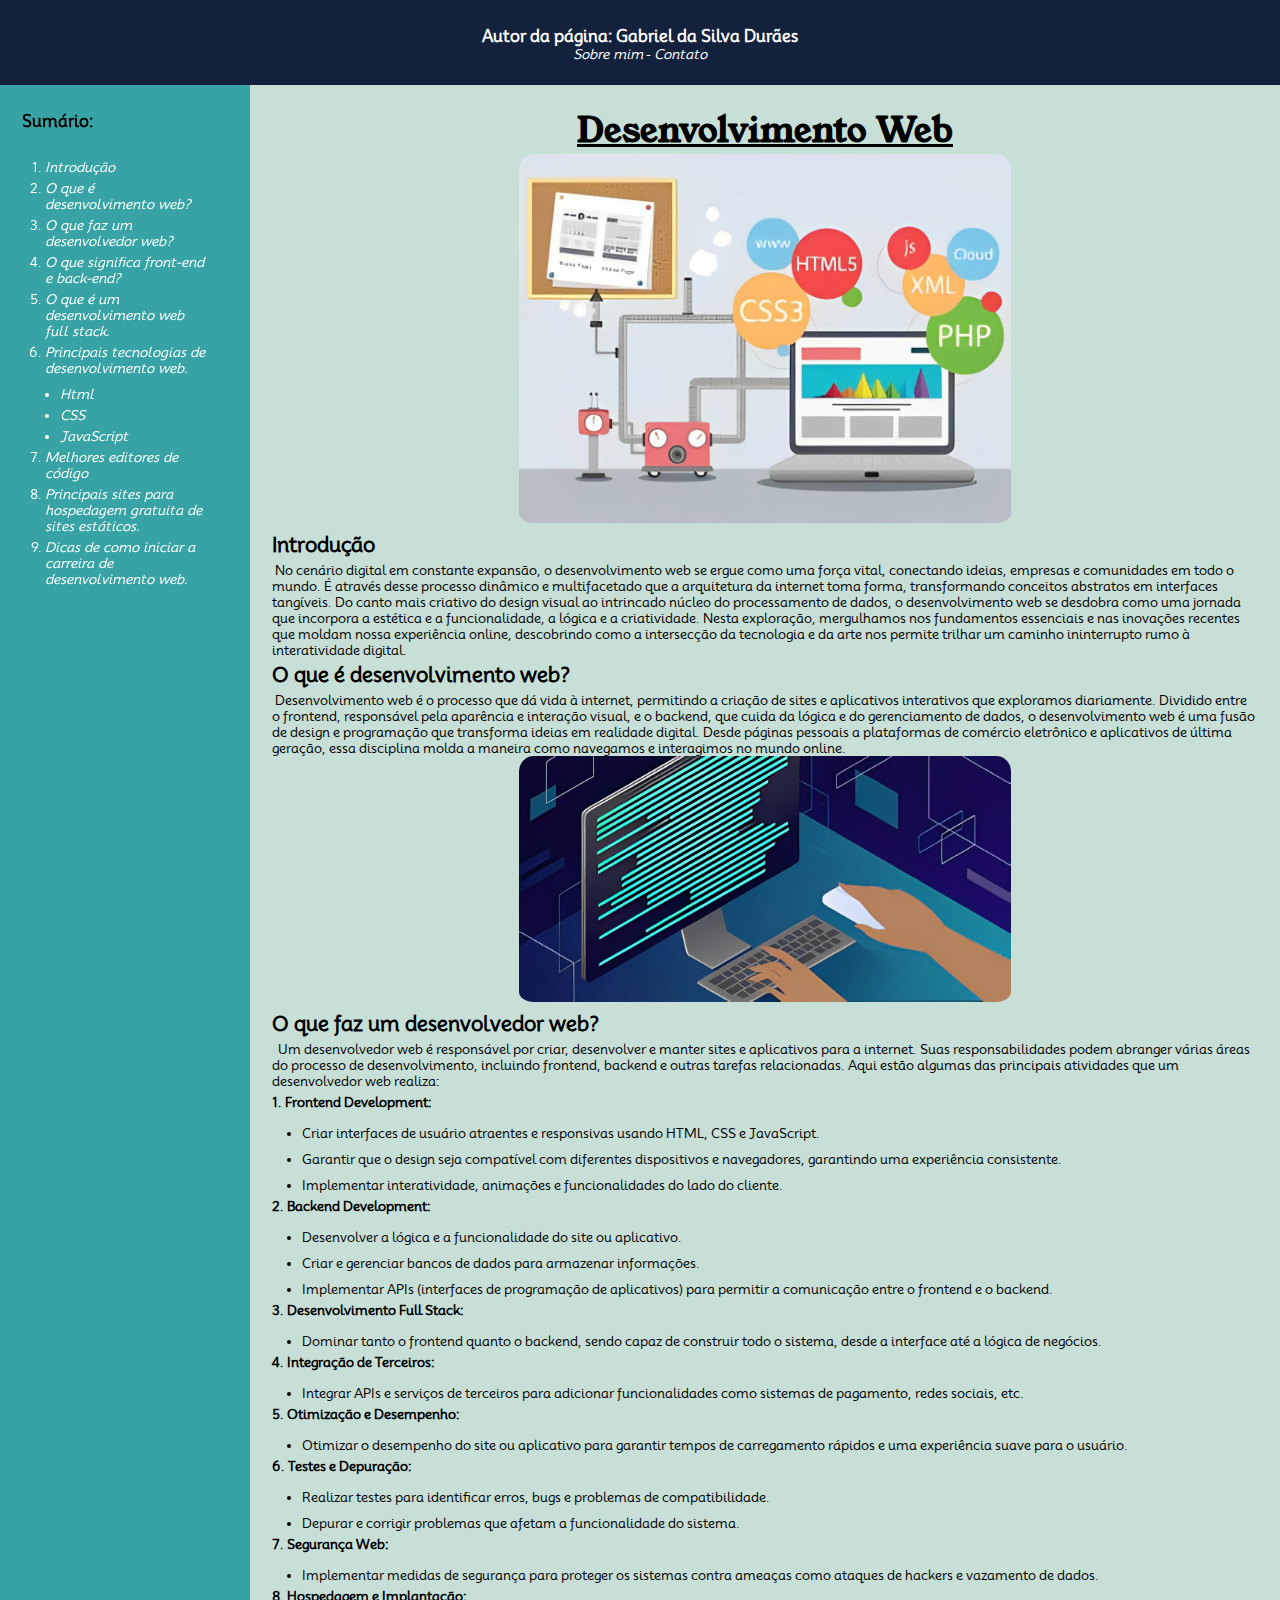
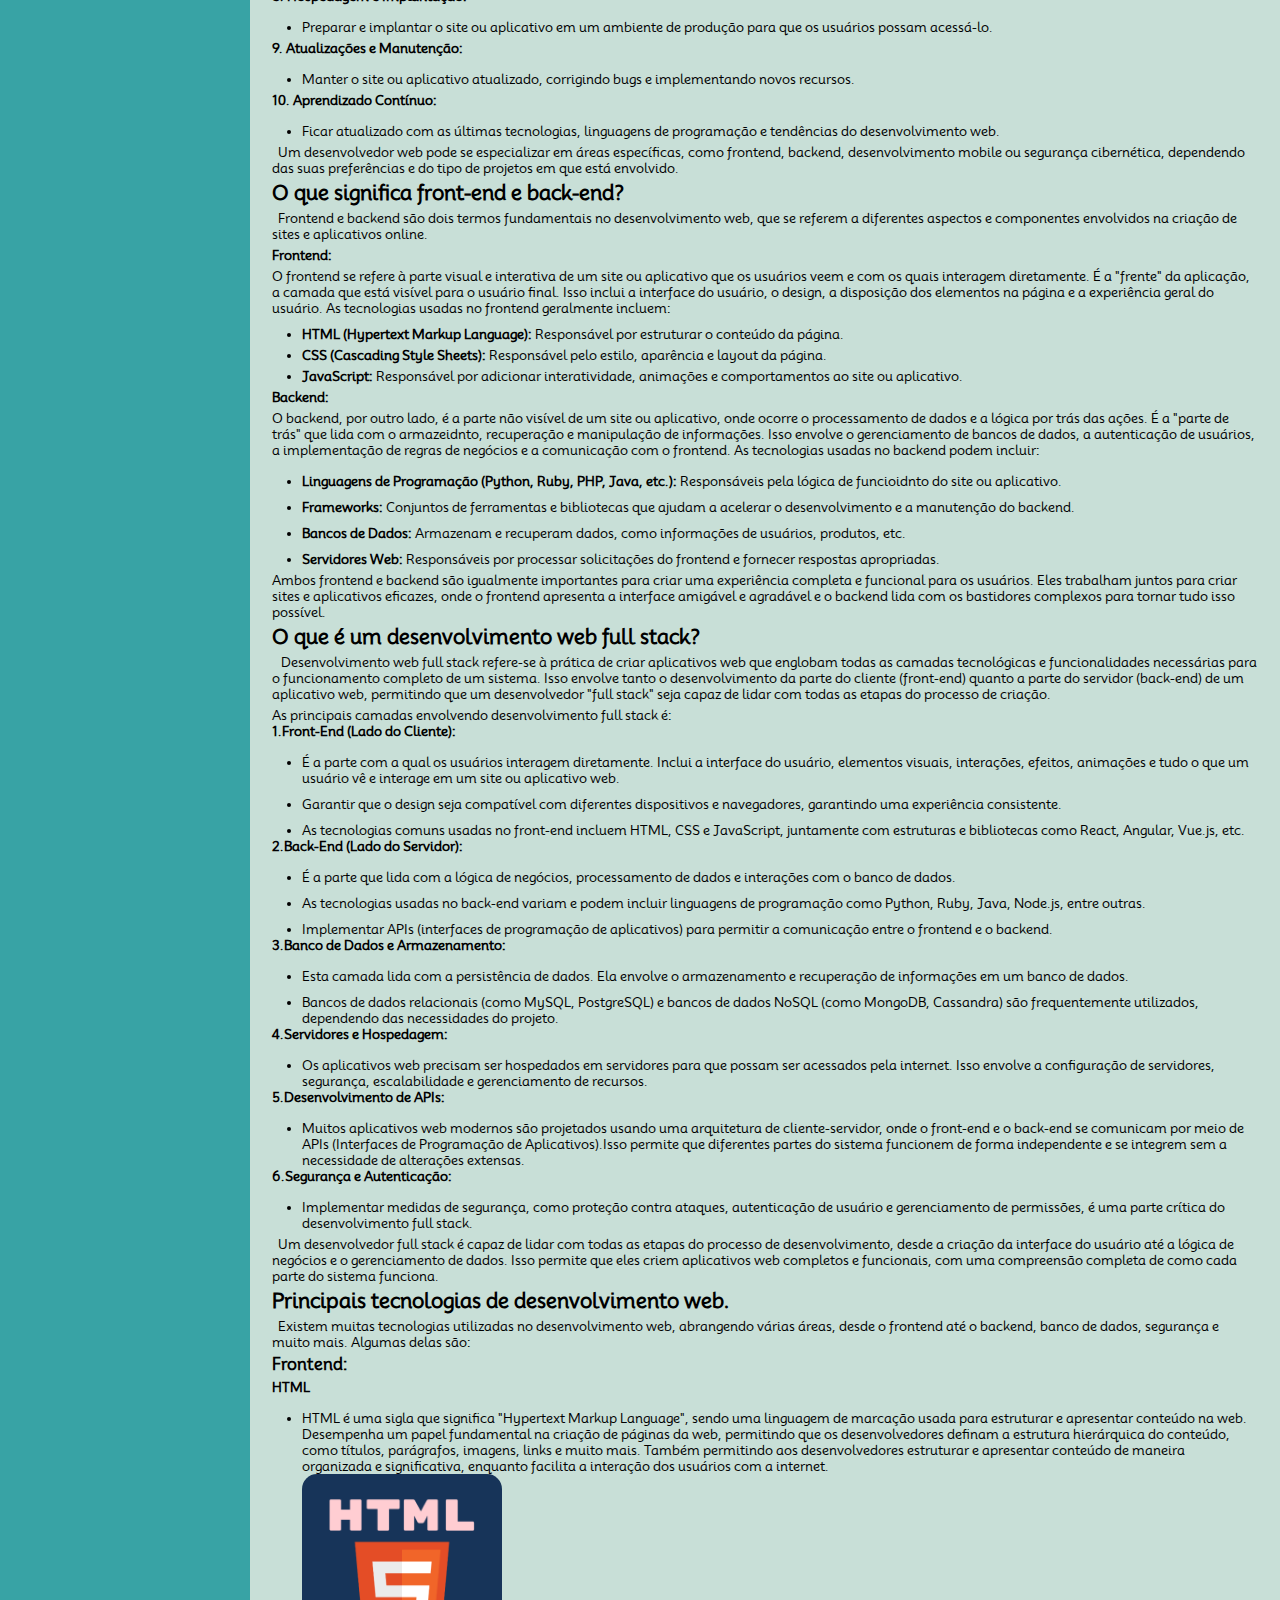
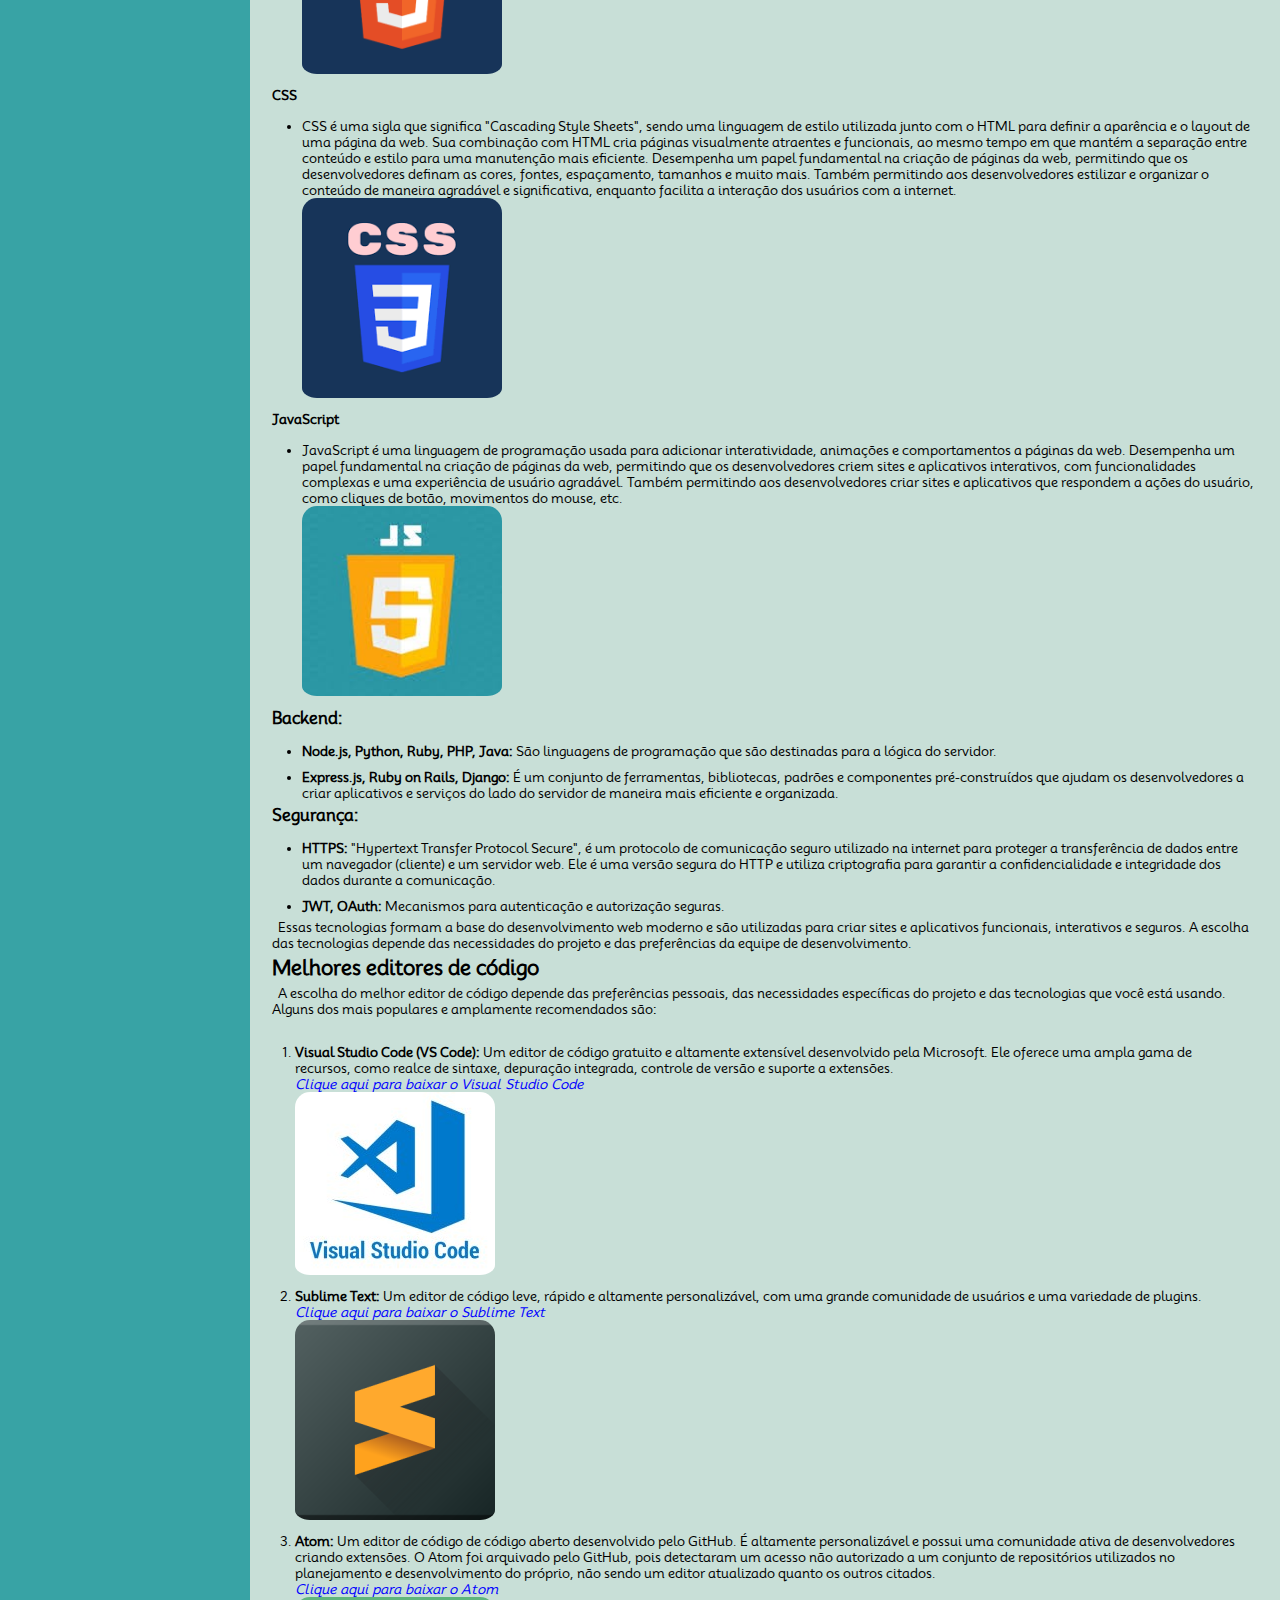
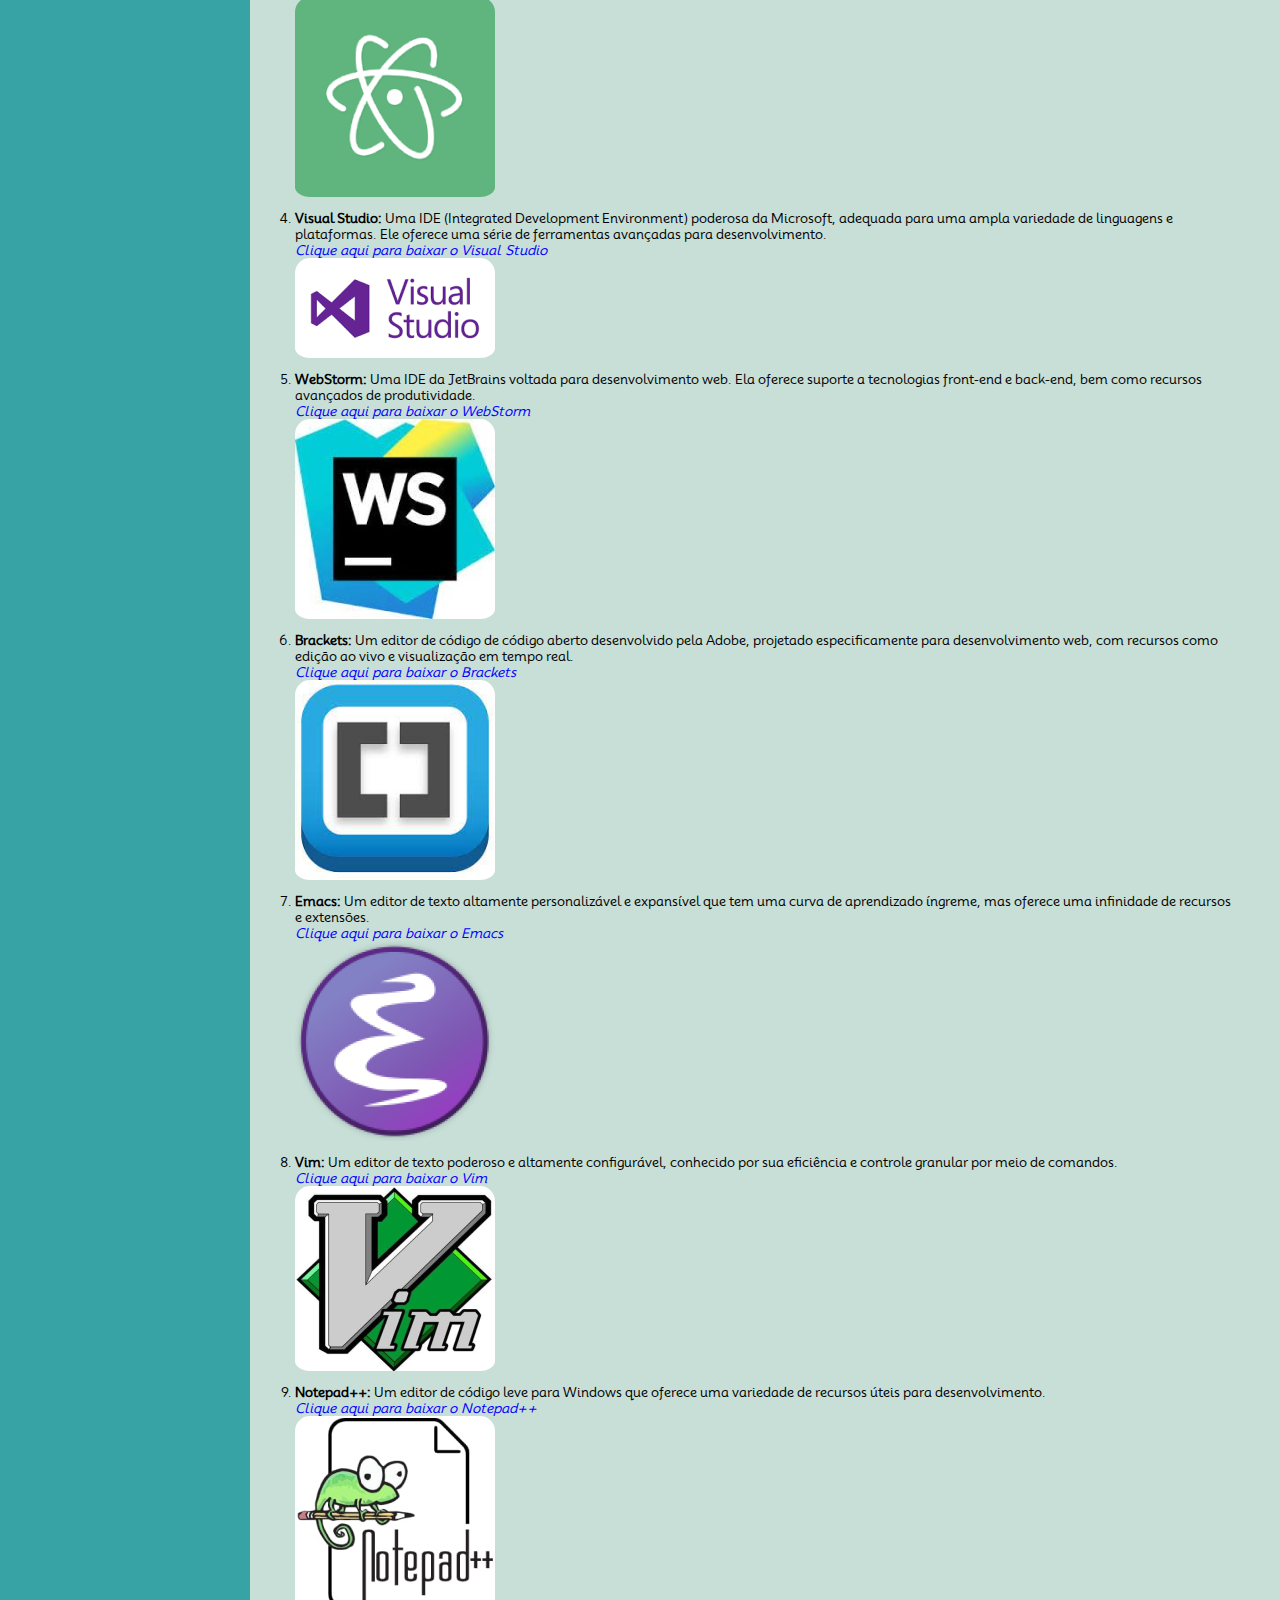
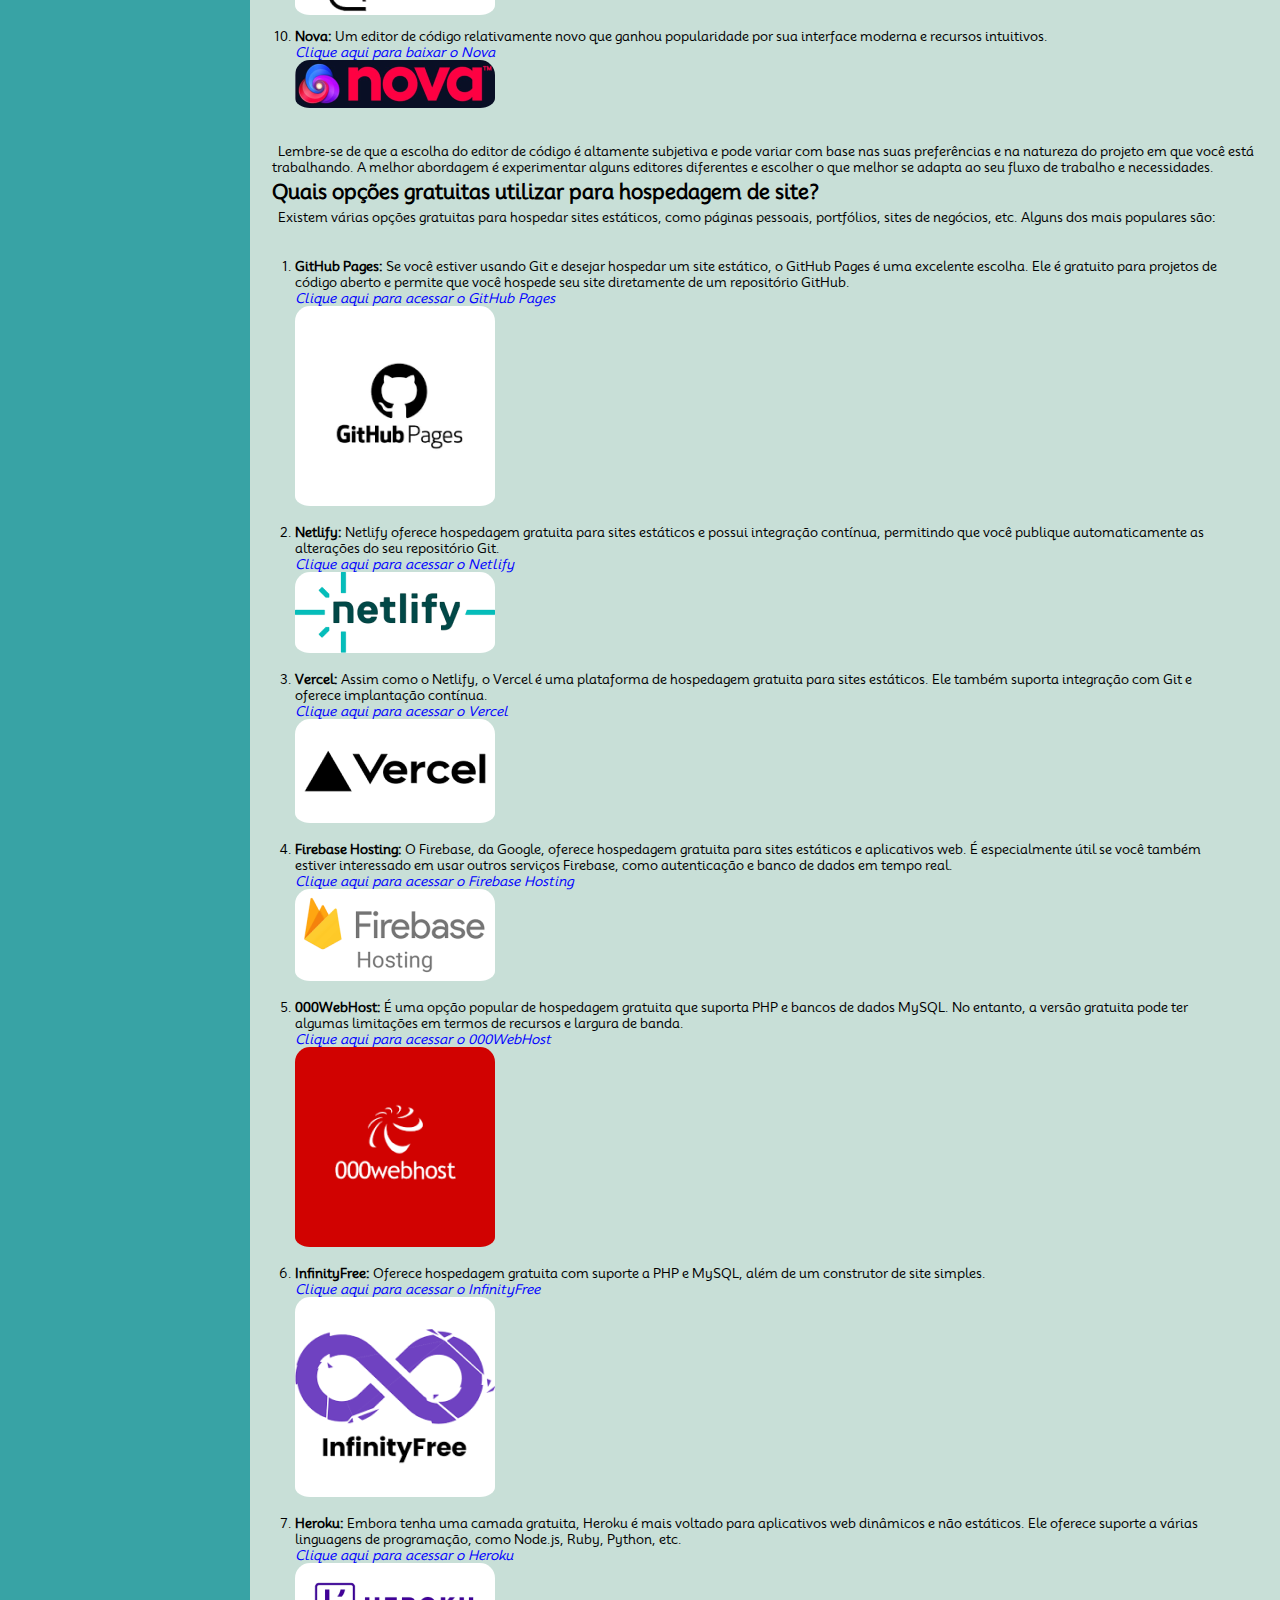
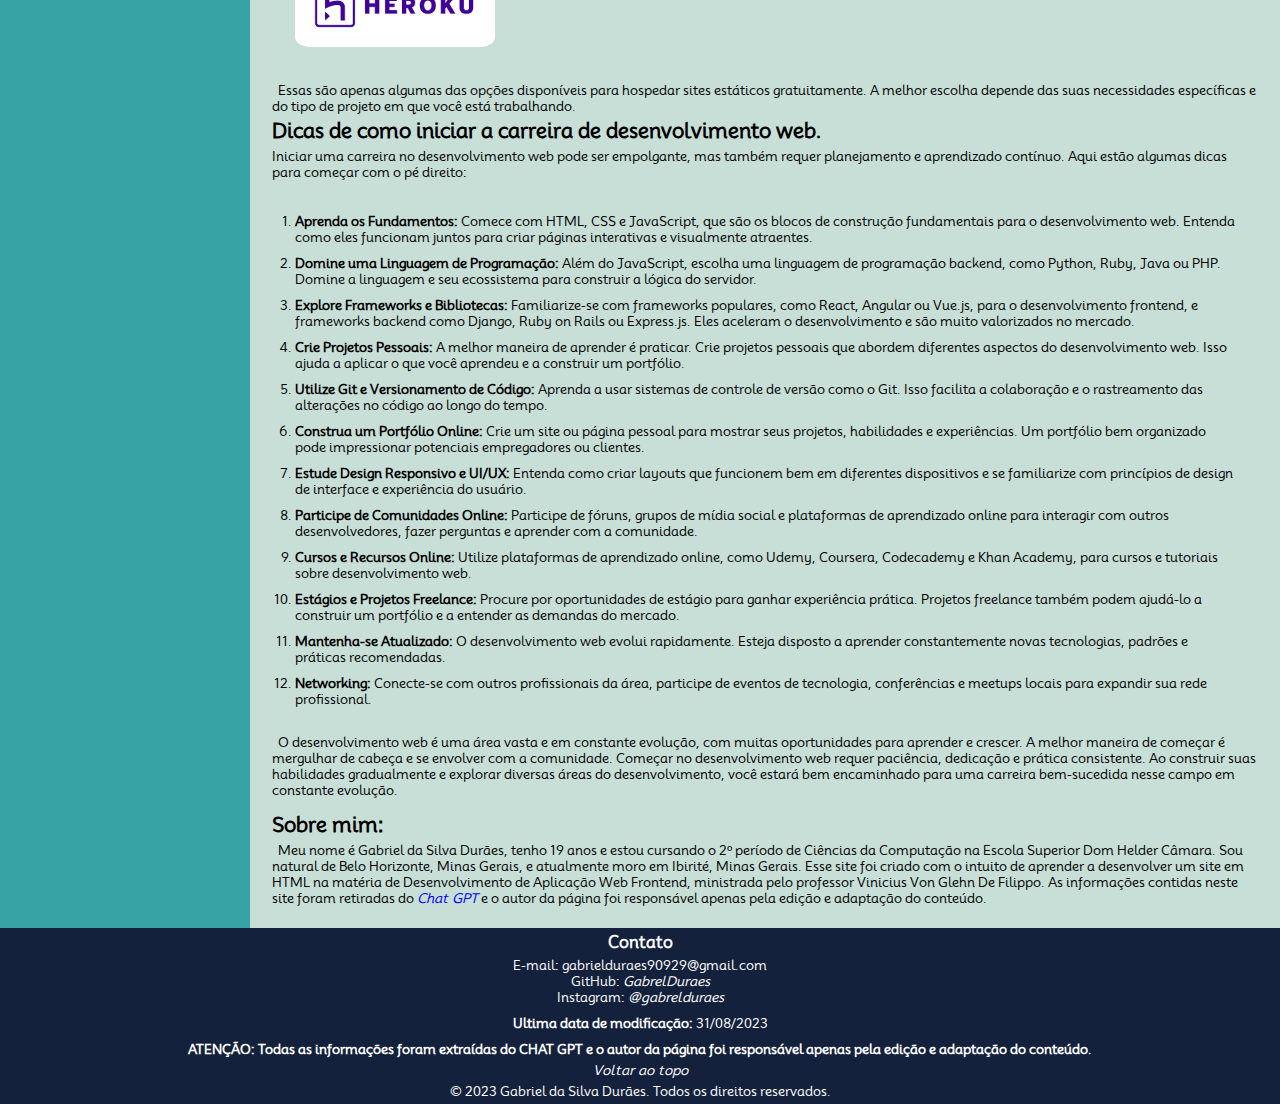
==== aleatorio/index.html @ e1db102e "Web Development Work" ====
<!DOCTYPE html>
<html lang="pt-br">

<head>
  <meta charset="UTF-8">
  <meta name="viewport" content="width=device-width, initial-scale=1.0">
  <!-- CSS -->
  <link rel="stylesheet" href="css/reset.css">
  <link rel="stylesheet" href="css/variaveis.css">
  <link rel="stylesheet" href="css/grid.css">
  <link rel="stylesheet" href="css/style.css">
  <!-- Fontes -->
  <link rel="preconnect" href="https://fonts.googleapis.com">
  <link rel="preconnect" href="https://fonts.gstatic.com" crossorigin>
  <link href="https://fonts.googleapis.com/css2?family=Young+Serif&display=swap" rel="stylesheet">
  <link rel="preconnect" href="https://fonts.googleapis.com">
  <link rel="preconnect" href="https://fonts.gstatic.com" crossorigin>
  <link href="https://fonts.googleapis.com/css2?family=Mooli&display=swap" rel="stylesheet">
  <title>Trabalho de Desenvolvimento Web</title>
</head>

<body>
  <div class="container">
    <header class="header">
      <!--Cabeçalho-->
      <h3>Autor da página: Gabriel da Silva Durães</h3>
      <a href="#sobremim" class="titulo">Sobre mim</a> -
      <a href="#contato" class="titulo">Contato</a>
    </header>
    <nav class="navigation">
      <!--Sumario-->
      <div class="nav">
        <h3>Sumário:</h3>
        <ol>
          <li><a href="#intoducao">Introdução</a></li>
          <li><a href="#oqueé">O que é desenvolvimento web?</a></li>
          <li><a href="#oquefaz">O que faz um desenvolvedor web?</a></li>
          <li><a href="#oqueSignifica">O que significa front-end e back-end?</a></li>
          <li><a href="#FullStack">O que é um desenvolvimento web full stack.</a></li>
          <li><a href="#PrincipaisTecnoligias">Principais tecnologias de desenvolvimento web.</a></li>
          <ul>
            <li><a href="#html">Html</a></li>
            <li><a href="#css">CSS</a></li>
            <li><a href="#JS">JavaScript</a></li>
          </ul>
          <li><a href="#MelhoresEditores">Melhores editores de código</a></li>
          <li><a href="#SitesHospedagem">Principais sites para hospedagem gratuita de sites estáticos.</a></li>
          <li><a href="#ComoIniciar">Dicas de como iniciar a carreira de desenvolvimento web.</a></li>
        </ol>
      </div>
    </nav>
    <article class="content">
      <a id="topo"></a>
      <h1><u>Desenvolvimento Web</u></h1>
      <img class="imagemInicial" src="imagem/desenvolvimento-web.jpg" alt="">
      <!--Desenvolvimento Web-->
      <section>
        <!--Resumo-->
        <a id="intoducao"></a>
        <h2>Introdução</h2>
        <p>
          &nbsp;No cenário digital em constante expansão, o desenvolvimento web se ergue como uma força vital,
          conectando
          ideias, empresas e comunidades em todo o mundo. É através desse processo dinâmico e multifacetado que a
          arquitetura da internet toma forma, transformando conceitos abstratos em interfaces tangíveis. Do canto mais
          criativo do design visual ao intrincado núcleo do processamento de dados, o desenvolvimento web se desdobra
          como
          uma jornada que incorpora a estética e a funcionalidade, a lógica e a criatividade. Nesta exploração,
          mergulhamos nos fundamentos essenciais e nas inovações recentes que moldam nossa experiência online,
          descobrindo
          como a intersecção da tecnologia e da arte nos permite trilhar um caminho ininterrupto rumo à interatividade
          digital.
        </p>
      </section>

      <section>
        <a id="oqueé"></a>
        <h2>O que é desenvolvimento web?</h2>
        <p>
          &nbsp;Desenvolvimento web é o processo que dá vida à internet, permitindo a criação de sites e aplicativos
          interativos que exploramos diariamente. Dividido entre o frontend, responsável pela aparência e interação
          visual, e o
          backend, que cuida da lógica e do gerenciamento de dados, o desenvolvimento web é uma fusão de design e
          programação que transforma ideias em realidade digital. Desde páginas pessoais a plataformas de comércio
          eletrônico e aplicativos de última geração, essa disciplina molda a maneira como navegamos e interagimos no
          mundo online.
        </p>
        <img class="imagemInicial" src="imagem/desenvolvedor.jpg" alt="Imagem desenvolvedor">
      </section>

      <section>
        <a id="oquefaz"></a>
        <h2>O que faz um desenvolvedor web?</h2>
        <p>&nbsp;&nbsp;Um desenvolvedor web é responsável por criar, desenvolver e manter sites e aplicativos para a
          internet. Suas
          responsabilidades podem abranger várias áreas do processo de desenvolvimento, incluindo frontend, backend e
          outras tarefas relacionadas. Aqui estão algumas das principais atividades que um desenvolvedor web realiza:
        </p>
        <p><strong>1. Frontend Development:</strong>
        <ul>
          <li>
            <p>Criar interfaces de usuário atraentes e responsivas usando HTML, CSS e JavaScript.</p>
          </li>
          <li>
            <p>Garantir que o design seja compatível com diferentes dispositivos e navegadores, garantindo uma
              experiência
              consistente.</p>
          </li>
          <li>
            <p>Implementar interatividade, animações e funcionalidades do lado do cliente.</p>
          </li>
        </ul>

        <p><strong>2. Backend Development:</strong></p>

        <ul>
          <li>
            <p>Desenvolver a lógica e a funcionalidade do site ou aplicativo.</p>
          </li>
          <li>
            <p>Criar e gerenciar bancos de dados para armazenar informações.</p>
          </li>
          <li>
            <p>Implementar APIs (interfaces de programação de aplicativos) para permitir a comunicação entre o frontend
              e
              o
              backend.</p>
          </li>
        </ul>

        <p><strong>3. Desenvolvimento Full Stack:</strong></p>

        <ul>
          <li>
            <p>Dominar tanto o frontend quanto o backend, sendo capaz de construir todo o sistema, desde a interface até
              a
              lógica de negócios.</p>
          </li>
        </ul>

        <p><strong>4. Integração de Terceiros:</strong></p>

        <ul>
          <li>
            <p>Integrar APIs e serviços de terceiros para adicionar funcionalidades como sistemas de pagamento, redes
              sociais,
              etc.</p>
          </li>
        </ul>

        <p><strong>5. Otimização e Desempenho:</strong></p>

        <ul>
          <li>
            <p>Otimizar o desempenho do site ou aplicativo para garantir tempos de carregamento rápidos e uma
              experiência
              suave para o usuário.</p>
          </li>
        </ul>

        <p><strong>6. Testes e Depuração:</strong></p>

        <ul>
          <li>
            <p>Realizar testes para identificar erros, bugs e problemas de compatibilidade.</p>
          </li>
          <li>
            <p>Depurar e corrigir problemas que afetam a funcionalidade do sistema.</p>
          </li>
        </ul>

        <p><strong>7. Segurança Web:</strong></p>

        <ul>
          <li>
            <p>Implementar medidas de segurança para proteger os sistemas contra ameaças como ataques de hackers e
              vazamento
              de dados.</p>
          </li>
        </ul>

        <p><strong>8. Hospedagem e Implantação:</strong></p>

        <ul>
          <li>
            <p>Preparar e implantar o site ou aplicativo em um ambiente de produção para que os usuários possam
              acessá-lo.</p>
          </li>
        </ul>

        <p><strong>9. Atualizações e Manutenção:</strong></p>

        <ul>
          <li>
            <p>Manter o site ou aplicativo atualizado, corrigindo bugs e implementando novos recursos.</p>
          </li>
        </ul>

        <p><strong>10. Aprendizado Contínuo:</strong></p>

        <ul>
          <li>
            <p>Ficar atualizado com as últimas tecnologias, linguagens de programação e tendências do desenvolvimento
              web.</p>
          </li>
        </ul>

        <p>&nbsp;&nbsp;Um desenvolvedor web pode se especializar em áreas específicas, como frontend, backend,
          desenvolvimento mobile
          ou segurança cibernética, dependendo das suas preferências e do tipo de projetos em que está envolvido.</p>

      </section>

      <section>
        <a id="oqueSignifica"></a>
        <h2>O que significa front-end e back-end?</h2>

        <p>&nbsp;&nbsp;Frontend e backend são dois termos fundamentais no desenvolvimento web, que se referem a
          diferentes
          aspectos e
          componentes envolvidos na criação de sites e aplicativos online.</p>
        <p><strong>Frontend:</strong></p>
        <p>O frontend se refere à parte visual e interativa de um site ou aplicativo que os usuários veem e com os
          quais
          interagem diretamente. É a "frente" da aplicação, a camada que está visível para o usuário final. Isso
          inclui
          a
          interface do usuário, o design, a disposição dos elementos na página e a experiência geral do usuário. As
          tecnologias usadas no frontend geralmente incluem:</p>
        <ul>
          <li><b>HTML (Hypertext Markup Language):</b> Responsável por estruturar o conteúdo da página.</li>
          <li><b>CSS (Cascading Style Sheets):</b> Responsável pelo estilo, aparência e layout da página.</li>
          <li><b>JavaScript:</b> Responsável por adicionar interatividade, animações e comportamentos ao site ou
            aplicativo.</li>
        </ul>
        <p><strong>Backend:</strong></p>
        <p>O backend, por outro lado, é a parte não visível de um site ou aplicativo, onde ocorre o processamento de
          dados
          e a lógica por trás das ações. É a "parte de trás" que lida com o armazeidnto, recuperação e manipulação de
          informações. Isso envolve o gerenciamento de bancos de dados, a autenticação de usuários, a implementação de
          regras de negócios e a comunicação com o frontend. As tecnologias usadas no backend podem incluir: </p>
        <ul>
          <li>
            <p><strong>Linguagens de Programação (Python, Ruby, PHP, Java, etc.):</strong> Responsáveis pela lógica de
              funcioidnto do
              site ou
              aplicativo.</p>
          </li>
          <li>
            <p><strong>Frameworks:</strong> Conjuntos de ferramentas e bibliotecas que ajudam a acelerar o
              desenvolvimento
              e a manutenção
              do
              backend.</p>
          </li>
          <li>
            <p><strong>Bancos de Dados:</strong> Armazenam e recuperam dados, como informações de usuários, produtos,
              etc.
            </p>
          </li>
          <li>
            <p><strong>Servidores Web:</strong> Responsáveis por processar solicitações do frontend e fornecer respostas
              apropriadas.</p>
          </li>
        </ul>
        <p>Ambos frontend e backend são igualmente importantes para criar uma experiência completa e funcional para os
          usuários. Eles trabalham juntos para criar sites e aplicativos eficazes, onde o frontend apresenta a interface
          amigável e agradável e o backend lida com os bastidores complexos para tornar tudo isso possível.</p>

      </section>

      <section>
        <a id="FullStack"></a>
        <h2>O que é um desenvolvimento web full stack?</h2>
        <p>
          &nbsp;&nbsp;
          Desenvolvimento web full stack refere-se à prática de criar aplicativos web que englobam todas as camadas
          tecnológicas e funcionalidades necessárias para o funcionamento completo de um sistema. Isso envolve tanto o
          desenvolvimento da parte do cliente (front-end) quanto a parte do servidor (back-end) de um aplicativo web,
          permitindo que um desenvolvedor "full stack" seja capaz de lidar com todas as etapas do processo de criação.
        </p>
        <p>As principais camadas envolvendo desenvolvimento full stack é:</p>
        <strong>1.Front-End (Lado do Cliente): </strong>
        <ul>
          <li>
            <p> É a parte com a qual os usuários interagem diretamente. Inclui a interface do usuário, elementos
              visuais,
              interações, efeitos, animações e tudo o que um usuário vê e interage em um site ou aplicativo web.</p>
          </li>
          <li>
            <p>Garantir que o design seja compatível com diferentes dispositivos e navegadores, garantindo uma
              experiência consistente.</p>
          </li>
          <li>
            <p>As tecnologias comuns usadas no front-end incluem HTML, CSS e JavaScript, juntamente com estruturas e
              bibliotecas como React, Angular, Vue.js, etc.</p>
          </li>
        </ul>
        <strong>2.Back-End (Lado do Servidor):</strong>
        <ul>
          <li>
            <p>É a parte que lida com a lógica de negócios, processamento de dados e interações com o banco de dados.
            </p>
          </li>
          <li>
            <p>As tecnologias usadas no back-end variam e podem incluir linguagens de programação como Python, Ruby,
              Java,
              Node.js, entre outras. </p>
          </li>
          <li>
            <p>Implementar APIs (interfaces de programação de aplicativos) para permitir a comunicação entre o frontend
              e
              o backend.</p>
          </li>
        </ul>
        <strong>3.Banco de Dados e Armazenamento: </strong>
        <ul>
          <li>
            <p>Esta camada lida com a persistência de dados. Ela envolve o armazenamento e recuperação de informações em
              um banco de dados.</p>
          </li>
          <li>
            <p>Bancos de dados relacionais (como MySQL, PostgreSQL) e bancos de dados NoSQL (como MongoDB, Cassandra)
              são
              frequentemente utilizados, dependendo das necessidades do projeto.</p>
          </li>
        </ul>
        <strong>4.Servidores e Hospedagem:</strong>
        <ul>
          <li>
            <p>Os aplicativos web precisam ser hospedados em servidores para que possam ser acessados pela internet.
              Isso
              envolve a configuração de servidores, segurança, escalabilidade e gerenciamento de recursos.</p>
          </li>
        </ul>
        <strong>5.Desenvolvimento de APIs:</strong>
        <ul>
          <li>
            <p>Muitos aplicativos web modernos são projetados usando uma arquitetura de cliente-servidor, onde o
              front-end
              e o back-end se comunicam por meio de APIs (Interfaces de Programação de Aplicativos).Isso permite que
              diferentes partes do sistema funcionem de forma independente e se integrem sem a necessidade de alterações
              extensas.
            </p>
          </li>
        </ul>
        <strong>6.Segurança e Autenticação:</strong>
        <ul>
          <li>
            <p>Implementar medidas de segurança, como proteção contra ataques, autenticação de usuário e gerenciamento
              de
              permissões, é uma parte crítica do desenvolvimento full stack.</p>
          </li>
        </ul>
        <p>
          &nbsp;&nbsp;Um desenvolvedor full stack é capaz de lidar com todas as etapas do processo de desenvolvimento,
          desde a criação da interface do usuário até a lógica de negócios e o gerenciamento de dados. Isso permite que
          eles
          criem aplicativos web completos e funcionais, com uma compreensão completa de como cada parte do sistema
          funciona.
        </p>
      </section>



      <section>
        <a id="PrincipaisTecnoligias"></a>
        <h2>Principais tecnologias de desenvolvimento web.</h2>
        <p>
          &nbsp;&nbsp;Existem muitas tecnologias utilizadas no desenvolvimento web, abrangendo várias áreas, desde o
          frontend até o
          backend, banco de dados, segurança e muito mais. Algumas delas são:
        </p>
        <h3>Frontend:</h3>
        <a id="html"></a>
        <h4>HTML</h4>
        <ul>
          <li>
            <p>
              HTML é uma sigla que significa "Hypertext Markup Language", sendo uma linguagem de marcação usada para
              estruturar e apresentar
              conteúdo na web. Desempenha um papel fundamental na criação de páginas da web, permitindo que os
              desenvolvedores
              definam a estrutura hierárquica do conteúdo, como títulos, parágrafos, imagens, links e muito mais. Também
              permitindo aos desenvolvedores estruturar e apresentar conteúdo de maneira organizada e significativa,
              enquanto
              facilita a interação dos usuários com a internet.
            </p>
            <img class="imagem" src="imagem/html.png" alt="logo HTML 5">
          </li>
        </ul>
        <a id="css"></a>
        <h4>CSS</h4>
        <ul>
          <li>
            <p>
              CSS é uma sigla que significa "Cascading Style Sheets", sendo uma linguagem de estilo utilizada junto com
              o
              HTML
              para definir a
              aparência e o layout de uma página da web. Sua combinação com HTML cria páginas visualmente atraentes e
              funcionais, ao mesmo tempo em que mantém a separação entre conteúdo e estilo para uma manutenção mais
              eficiente.
              Desempenha um papel fundamental na criação de páginas da web,
              permitindo que os
              desenvolvedores definam as cores, fontes, espaçamento, tamanhos e muito
              mais. Também permitindo aos desenvolvedores estilizar e organizar o conteúdo de maneira agradável e
              significativa, enquanto facilita a interação dos usuários com a internet.
            </p>
            <img class="imagem" src="imagem/css.png" alt="logo CSS 3">
          </li>
        </ul>
        <a id="JS"></a>
        <h4>JavaScript</h4>
        <ul>
          <li>
            <p>
              JavaScript é uma linguagem de programação usada para adicionar interatividade, animações e comportamentos
              a
              páginas da web. Desempenha um papel fundamental na criação de páginas da web, permitindo que os
              desenvolvedores
              criem sites e aplicativos interativos, com funcionalidades complexas e uma experiência de usuário
              agradável.
              Também permitindo aos desenvolvedores criar sites e aplicativos que respondem a ações do usuário, como
              cliques
              de botão, movimentos do mouse, etc.
            </p>
            <img class="imagem" src="imagem/js.jpg" alt="logo Java Script">
          </li>
        </ul>
        <h3>Backend:</h3>
        <ul>
          <li>
            <p><strong>Node.js, Python, Ruby, PHP, Java:</strong> São linguagens de programação que são destinadas para
              a
              lógica do servidor.</p>
          </li>
          <li>
            <p><strong>Express.js, Ruby on Rails, Django:</strong> É um conjunto de ferramentas, bibliotecas, padrões e
              componentes pré-construídos que ajudam os desenvolvedores a criar aplicativos e serviços do lado do
              servidor
              de maneira mais eficiente e organizada.</p>
          </li>
        </ul>
        <h3>Segurança:</h3>
        <ul>
          <li>
            <p><strong>HTTPS:</strong> "Hypertext Transfer Protocol Secure", é um protocolo de comunicação seguro
              utilizado
              na internet para proteger a transferência de dados entre um navegador (cliente) e um servidor web. Ele é
              uma
              versão segura do HTTP e utiliza criptografia para garantir a confidencialidade e integridade dos dados
              durante
              a comunicação.</p>
          </li>
          <li>
            <p><strong>JWT, OAuth:</strong> Mecanismos para autenticação e autorização seguras.</p>
          </li>
        </ul>
        <p>
          &nbsp;&nbsp;Essas tecnologias formam a base do desenvolvimento web moderno e são utilizadas para criar sites e
          aplicativos
          funcionais, interativos e seguros. A escolha das tecnologias depende das necessidades do projeto e das
          preferências da equipe de desenvolvimento.
        </p>
      </section>

      <section>
        <a id="MelhoresEditores"></a>
        <h2>Melhores editores de código</h2>
        <p>
          &nbsp;&nbsp;A escolha do melhor editor de código depende das preferências pessoais, das necessidades
          específicas
          do projeto e das tecnologias que você está usando. Alguns dos mais populares e amplamente
          recomendados são:
        </p>
        <ol>
          <li><strong>Visual Studio Code (VS Code):</strong> Um editor de código gratuito e altamente extensível
            desenvolvido pela
            Microsoft.
            Ele oferece uma ampla gama de recursos, como realce de sintaxe, depuração integrada, controle de versão e
            suporte a extensões. <br>
            <a href="https://code.visualstudio.com/">Clique aqui para baixar o Visual Studio Code</a><br>
            <img class="imagem" src="imagem/vsc.jpg" alt="logo Visual Studio Code">
          </li>

          <li><strong>Sublime Text:</strong> Um editor de código leve, rápido e altamente personalizável, com uma grande
            comunidade de
            usuários e uma variedade de plugins. <br>
            <a href="https://www.sublimetext.com/">Clique aqui para baixar o Sublime Text</a><br>
            <img class="imagem" src="imagem/sublime.png" alt="logo Sublime Text">
          </li>
          <li><strong>Atom:</strong>
            Um editor de código de código aberto desenvolvido pelo GitHub. É altamente personalizável e possui uma
            comunidade ativa de desenvolvedores criando extensões. O Atom foi arquivado pelo GitHub, pois detectaram um
            acesso não autorizado a um conjunto de repositórios utilizados no planejamento e desenvolvimento do próprio,
            não sendo um editor atualizado quanto os outros citados. <br>
            <a href="https://atom.io/">Clique aqui para baixar o Atom</a><br>
            <img class="imagem" src="imagem/atom.png" alt="logo Atom">
          </li>

          <li><strong>Visual Studio:</strong> Uma IDE (Integrated Development Environment) poderosa da Microsoft,
            adequada
            para uma ampla
            variedade de linguagens e plataformas. Ele oferece uma série de ferramentas avançadas para
            desenvolvimento.<br>
            <a href="https://visualstudio.microsoft.com/">Clique aqui para baixar o Visual Studio</a><br>
            <img class="imagem" src="imagem/vs.png" alt="logo Visual Studio">
          </li>

          <li><strong>WebStorm:</strong> Uma IDE da JetBrains voltada para desenvolvimento web. Ela oferece suporte a
            tecnologias front-end
            e back-end, bem como recursos avançados de produtividade. <br>
            <a href="https://www.jetbrains.com/webstorm/">Clique aqui para baixar o WebStorm</a> <br>
            <img class="imagem" src="imagem/web.jpg" alt="logo WebStorm">
          </li>

          <li><strong>Brackets:</strong> Um editor de código de código aberto desenvolvido pela Adobe, projetado
            especificamente para
            desenvolvimento web, com recursos como edição ao vivo e visualização em tempo real. <br>
            <a href="http://brackets.io/">Clique aqui para baixar o Brackets</a><br>
            <img class="imagem" src="imagem/brackets.jpg" alt="logo Brackets">
          </li>

          <li><strong>Emacs:</strong> Um editor de texto altamente personalizável e expansível que tem uma curva de
            aprendizado íngreme,
            mas oferece uma infinidade de recursos e extensões. <br>
            <a href="https://www.gnu.org/software/emacs/">Clique aqui para baixar o Emacs</a><br>
            <img class="imagem" src="imagem/emacs.png" alt="logo Emacs">
          </li>

          <li><strong>Vim:</strong> Um editor de texto poderoso e altamente configurável, conhecido por sua eficiência e
            controle granular
            por meio de comandos. <br>
            <a href="https://www.vim.org/">Clique aqui para baixar o Vim</a><br>
            <img class="imagem" src="imagem/vim.png" alt="logo Vim">
          </li>

          <li><strong>Notepad++:</strong> Um editor de código leve para Windows que oferece uma variedade de recursos
            úteis para
            desenvolvimento. <br>
            <a href="https://notepad-plus-plus.org/">Clique aqui para baixar o Notepad++</a><br>
            <img class="imagem" src="imagem/notepad.png" alt="logo Notepad++">
          </li>

          <li><strong>Nova:</strong> Um editor de código relativamente novo que ganhou popularidade por sua interface
            moderna e recursos
            intuitivos. <br>
            <a href="https://nova.app/">Clique aqui para baixar o Nova</a><br>
            <img class="imagem" src="imagem/nova.png" alt="logo Nova">
          </li>
        </ol>
        <p>&nbsp;&nbsp;Lembre-se de que a escolha do editor de código é altamente subjetiva e pode variar com base nas
          suas
          preferências e na natureza do projeto em que você está trabalhando. A melhor abordagem é experimentar alguns
          editores diferentes e escolher o que melhor se adapta ao seu fluxo de trabalho e necessidades.</p>
      </section>

      <section>
        <a id="SitesHospedagem"></a>
        <h2>Quais opções gratuitas utilizar para hospedagem de site?</h2>
        <p>
          &nbsp;&nbsp;Existem várias opções gratuitas para hospedar sites estáticos, como páginas pessoais, portfólios,
          sites de negócios, etc. Alguns dos mais populares são:
        </p>
        <ol>
          <li>
            <p><strong>GitHub Pages:</strong> Se você estiver usando Git e desejar hospedar um site estático, o GitHub
              Pages
              é uma excelente
              escolha. Ele é gratuito para projetos de código aberto e permite que você hospede seu site diretamente de
              um
              repositório GitHub.</p>
            <a href="https://pages.github.com/">Clique aqui para acessar o GitHub Pages</a><br>
            <img class="imagem" src="imagem/githubpages.png" alt="logo GitHub Pages">
          </li>
          <li>
            <p><strong>Netlify:</strong> Netlify oferece hospedagem gratuita para sites estáticos e possui integração
              contínua, permitindo
              que você publique automaticamente as alterações do seu repositório Git.</p>
            <a href="https://www.netlify.com/">Clique aqui para acessar o Netlify</a><br>
            <img class="imagem" src="imagem/netlify.png" alt="logo Netlify">
          </li>
          <li>
            <p><strong>Vercel:</strong> Assim como o Netlify, o Vercel é uma plataforma de hospedagem gratuita para
              sites
              estáticos. Ele também suporta integração com Git e oferece implantação contínua.</p>
            <a href="https://vercel.com/">Clique aqui para acessar o Vercel</a><br>
            <img class="imagem" src="imagem/vercel.png" alt="logo Vercel">
          </li>
          <li>
            <p><strong>Firebase Hosting:</strong> O Firebase, da Google, oferece hospedagem gratuita para sites
              estáticos
              e aplicativos web. É especialmente útil se você também estiver interessado em usar outros serviços
              Firebase,
              como autenticação e banco de dados em tempo real.</p>
            <a href="https://firebase.google.com/">Clique aqui para acessar o Firebase Hosting</a><br>
            <img class="imagem" src="imagem/firebase.png" alt="logo Firebase Hosting">
          </li>
          <li>
            <p><strong>000WebHost:</strong> É uma opção popular de hospedagem gratuita que suporta PHP e bancos de dados
              MySQL. No entanto, a versão gratuita pode ter algumas limitações em termos de recursos e largura de banda.
            </p>
            <a href="https://www.000webhost.com/">Clique aqui para acessar o 000WebHost</a><br>
            <img class="imagem" src="imagem/000webhosting.png" alt="logo 000WebHost">
          </li>
          <li>
            <p><strong>InfinityFree:</strong> Oferece hospedagem gratuita com suporte a PHP e MySQL, além de um
              construtor
              de
              site simples.</p>
            <a href="https://infinityfree.net/">Clique aqui para acessar o InfinityFree</a><br>
            <img class="imagem" src="imagem/infinity.png" alt="logo InfinityFree">
          </li>
          <li>
            <p><strong>Heroku:</strong> Embora tenha uma camada gratuita, Heroku é mais voltado para aplicativos web
              dinâmicos e não estáticos. Ele oferece suporte a várias linguagens de programação, como Node.js, Ruby,
              Python, etc.</p>
            <a href="https://www.heroku.com/">Clique aqui para acessar o Heroku</a><br>
            <img class="imagem" src="imagem/heroku.png" alt="logo Heroku">
          </li>
        </ol>
        <p>
          &nbsp;&nbsp;Essas são apenas algumas das opções disponíveis para hospedar sites estáticos gratuitamente. A
          melhor
          escolha depende das suas necessidades específicas e do tipo de projeto em que você está trabalhando.
        </p>
      </section>

      <section>
        <a id="ComoIniciar"></a>
        <h2>Dicas de como iniciar a carreira de desenvolvimento web.</h2>
        <p>
          Iniciar uma carreira no desenvolvimento web pode ser empolgante, mas também requer planejamento e aprendizado
          contínuo. Aqui estão algumas dicas para começar com o pé direito:
        </p>
        <ol>
          <li>
            <p><strong>Aprenda os Fundamentos:</strong> Comece com HTML, CSS e JavaScript, que são os blocos de
              construção
              fundamentais para o
              desenvolvimento web. Entenda como eles funcionam juntos para criar páginas interativas e visualmente
              atraentes.</p>
          </li>

          <li>
            <p><strong>Domine uma Linguagem de Programação:</strong> Além do JavaScript, escolha uma linguagem de
              programação backend, como
              Python, Ruby, Java ou PHP. Domine a linguagem e seu ecossistema para construir a lógica do servidor.</p>
          </li>

          <li>
            <p><strong>Explore Frameworks e Bibliotecas:</strong> Familiarize-se com frameworks populares, como React,
              Angular ou Vue.js, para o
              desenvolvimento frontend, e frameworks backend como Django, Ruby on Rails ou Express.js. Eles aceleram o
              desenvolvimento e são muito valorizados no mercado.</p>
          </li>

          <li>
            <p><strong>Crie Projetos Pessoais:</strong> A melhor maneira de aprender é praticar. Crie projetos pessoais
              que
              abordem diferentes
              aspectos do desenvolvimento web. Isso ajuda a aplicar o que você aprendeu e a construir um portfólio.</p>
          </li>

          <li>
            <p><strong>Utilize Git e Versionamento de Código:</strong> Aprenda a usar sistemas de controle de versão
              como
              o
              Git. Isso facilita a
              colaboração e o rastreamento das alterações no código ao longo do tempo.</p>
          </li>

          <li>
            <p><strong>Construa um Portfólio Online:</strong> Crie um site ou página pessoal para mostrar seus projetos,
              habilidades e
              experiências. Um portfólio bem organizado pode impressionar potenciais empregadores ou clientes.</p>
          </li>

          <li>
            <p><strong>Estude Design Responsivo e UI/UX:</strong> Entenda como criar layouts que funcionem bem em
              diferentes dispositivos e se
              familiarize com princípios de design de interface e experiência do usuário.</p>
          </li>

          <li>
            <p><strong>Participe de Comunidades Online:</strong> Participe de fóruns, grupos de mídia social e
              plataformas
              de aprendizado online
              para interagir com outros desenvolvedores, fazer perguntas e aprender com a comunidade.</p>
          </li>

          <li>
            <p><strong>Cursos e Recursos Online:</strong> Utilize plataformas de aprendizado online, como Udemy,
              Coursera,
              Codecademy e Khan
              Academy, para cursos e tutoriais sobre desenvolvimento web.</p>
          </li>

          <li>
            <p><strong>Estágios e Projetos Freelance:</strong> Procure por oportunidades de estágio para ganhar
              experiência
              prática. Projetos
              freelance também podem ajudá-lo a construir um portfólio e a entender as demandas do mercado.</p>
          </li>

          <li>
            <p><strong>Mantenha-se Atualizado:</strong> O desenvolvimento web evolui rapidamente. Esteja disposto a
              aprender constantemente
              novas tecnologias, padrões e práticas recomendadas.</p>
          </li>

          <li>
            <p><strong>Networking:</strong> Conecte-se com outros profissionais da área, participe de eventos de
              tecnologia, conferências e
              meetups locais para expandir sua rede profissional.</p>
          </li>
        </ol>
        <p>
          &nbsp;&nbsp;O desenvolvimento web é uma área vasta e em constante evolução, com muitas oportunidades para
          aprender e crescer. A melhor maneira de começar é mergulhar de cabeça e se envolver com a comunidade. Começar
          no
          desenvolvimento web requer paciência, dedicação e prática consistente. Ao construir suas habilidades
          gradualmente e explorar diversas áreas do desenvolvimento, você estará bem encaminhado para uma carreira
          bem-sucedida nesse campo em constante evolução.
        </p>
      </section>

      <section class="sobremim">
        <a id="sobremim"></a>
        <h2>Sobre mim: </h2>
        <!--Sobre Mim-->
        <p>
          &nbsp;&nbsp;Meu nome é Gabriel da Silva Durães, tenho 19 anos e estou cursando o 2º período de Ciências da
          Computação na Escola Superior Dom Helder Câmara.
          Sou natural de Belo Horizonte, Minas Gerais, e atualmente moro em Ibirité,
          Minas Gerais. Esse site foi criado com o intuito de aprender a desenvolver um site em HTML na matéria de
          Desenvolvimento de Aplicação Web Frontend, ministrada pelo professor Vinicius Von Glehn De Filippo. As
          informações contidas neste site foram retiradas do <a href="https://chat.openai.com/">Chat GPT</a> e o autor
          da página foi responsável apenas pela edição e adaptação do conteúdo.
        </p>
      </section>
    </article>
    <footer class="footer"><!--Rodape-->
      <section>
        <a id="contato"></a>
        <h3>Contato</h3>
        <p>
          E-mail: gabrielduraes90929@gmail.com<br>
          GitHub: <a href="https://github.com/GabrelDuraes">GabrelDuraes</a> <br>
          Instagram: <a href="https://www.instagram.com/gabrelduraes/">@gabrelduraes</a> <br>
        </p>

        <p>
          <strong>Ultima data de modificação:</strong> 31/08/2023
        </p>

        <p>
          <strong>ATENÇÃO: Todas as informações foram extraídas do
            CHAT GPT e o autor da página foi responsável apenas pela edição e adaptação do
            conteúdo.
          </strong>
        </p>
        <a href="#topo">Voltar ao topo</a>
        <p>&copy; 2023 Gabriel da Silva Durães. Todos os direitos reservados.</p>
      </section>
    </footer>
  </div>
</body>

</html>
---- aleatorio/css/variaveis.css ----
:root{
    font-size: 70%;

    --espacamento:2rem;

    /* Fontes */
    --fonte-titulo: 'Young Serif', serif;
    --fonte-texto: 'Mooli', sans-serif;

    /* Tamanho */
    --tamanho-titulo: 3.0rem;
    --tamanho-texto: 1.2rem;

    /* Cores */
    --cor-primaria: #14213D;
    --cor-secundaria: #38A3A5;
    --cor-terciaria: #c8dfd7;
    --cor-texto-branca: #ffff;
    --cor-texto-preta: #0000;
}
---- aleatorio/css/grid.css ----
.container{
    display: grid;
    min-height: 100vh;
    grid-template-areas: 
    "header"
    
    "navigation"
    "content"
    "footer";
}
.header{
    grid-area: header;    
}
.navigation{
    grid-area: navigation;    
}
.content{
    grid-area: content;    
}
.footer{
    grid-area: footer;    
}
@media(min-width: 768px) {
    .container{
        display: grid;
        grid-template-areas: 
        "header header header"
        "navigation content content"
        "footer footer footer";
        grid-template-columns: 250px 1fr 200px;
        grid-template-rows: auto 1fr auto;
    }
}
---- aleatorio/css/style.css ----
body{
    font-size: var(--tamanho-texto);
    font-family: var(--fonte-texto);
}
header{
    background-color: var(--cor-primaria);
    color: var(--cor-texto-branca);
    padding: var(--espacamento);
    text-align: center;
}
a{
    color: var(--cor-texto-branca);
    text-decoration: none;
    font-style: italic;
}
a:hover{
    color: #FFD700;
    text-decoration: none;
}
a.navigation{
    color: var(--cor-texto-preta);
    font-style:inherit ;
}
article h1{
    text-align: center;
}
section a{
    color: blue;
}
section.sobremim{
    padding-top: 10px;
}
section h2,h3,h4{
    padding-top: 5px;
}
nav{
    background-color: var(--cor-secundaria);
    padding: var(--espacamento);
    
}
.nav{
    top: 15px;
    position: sticky;
}
nav ol{
    color: white;
}
nav ul{
    list-style:disc;
    padding-left: 15px;
}
article{
    padding: var(--espacamento);
    background-color: var(--cor-terciaria);
}
footer {
    background-color: var(--cor-primaria);
    color: var(--cor-texto-branca);
    text-align: center;
}
footer p{
    padding: 5px;
}
footer a{
    color: var(--cor-texto-branca);
}
h1{
    font-size: var(--tamanho-titulo);
    font-family: var(--fonte-titulo);
}
.imagem{
    height: auto;
    width: 50%;
    margin: auto;
    padding-bottom: 5px;
    max-width: 200px;
}
.imagemInicial{
    height: auto;
    width: 50%;
    margin: auto;
    display:block;
    padding-bottom: 5px;
    max-width: 500px;
}
p,ul,li{
    padding-top: 5px;
}
ul{
    list-style:disc;
    padding-left: 30px;
}
ol{
    padding: var(--espacamento);
}
img{
    border-radius: 15px;
}
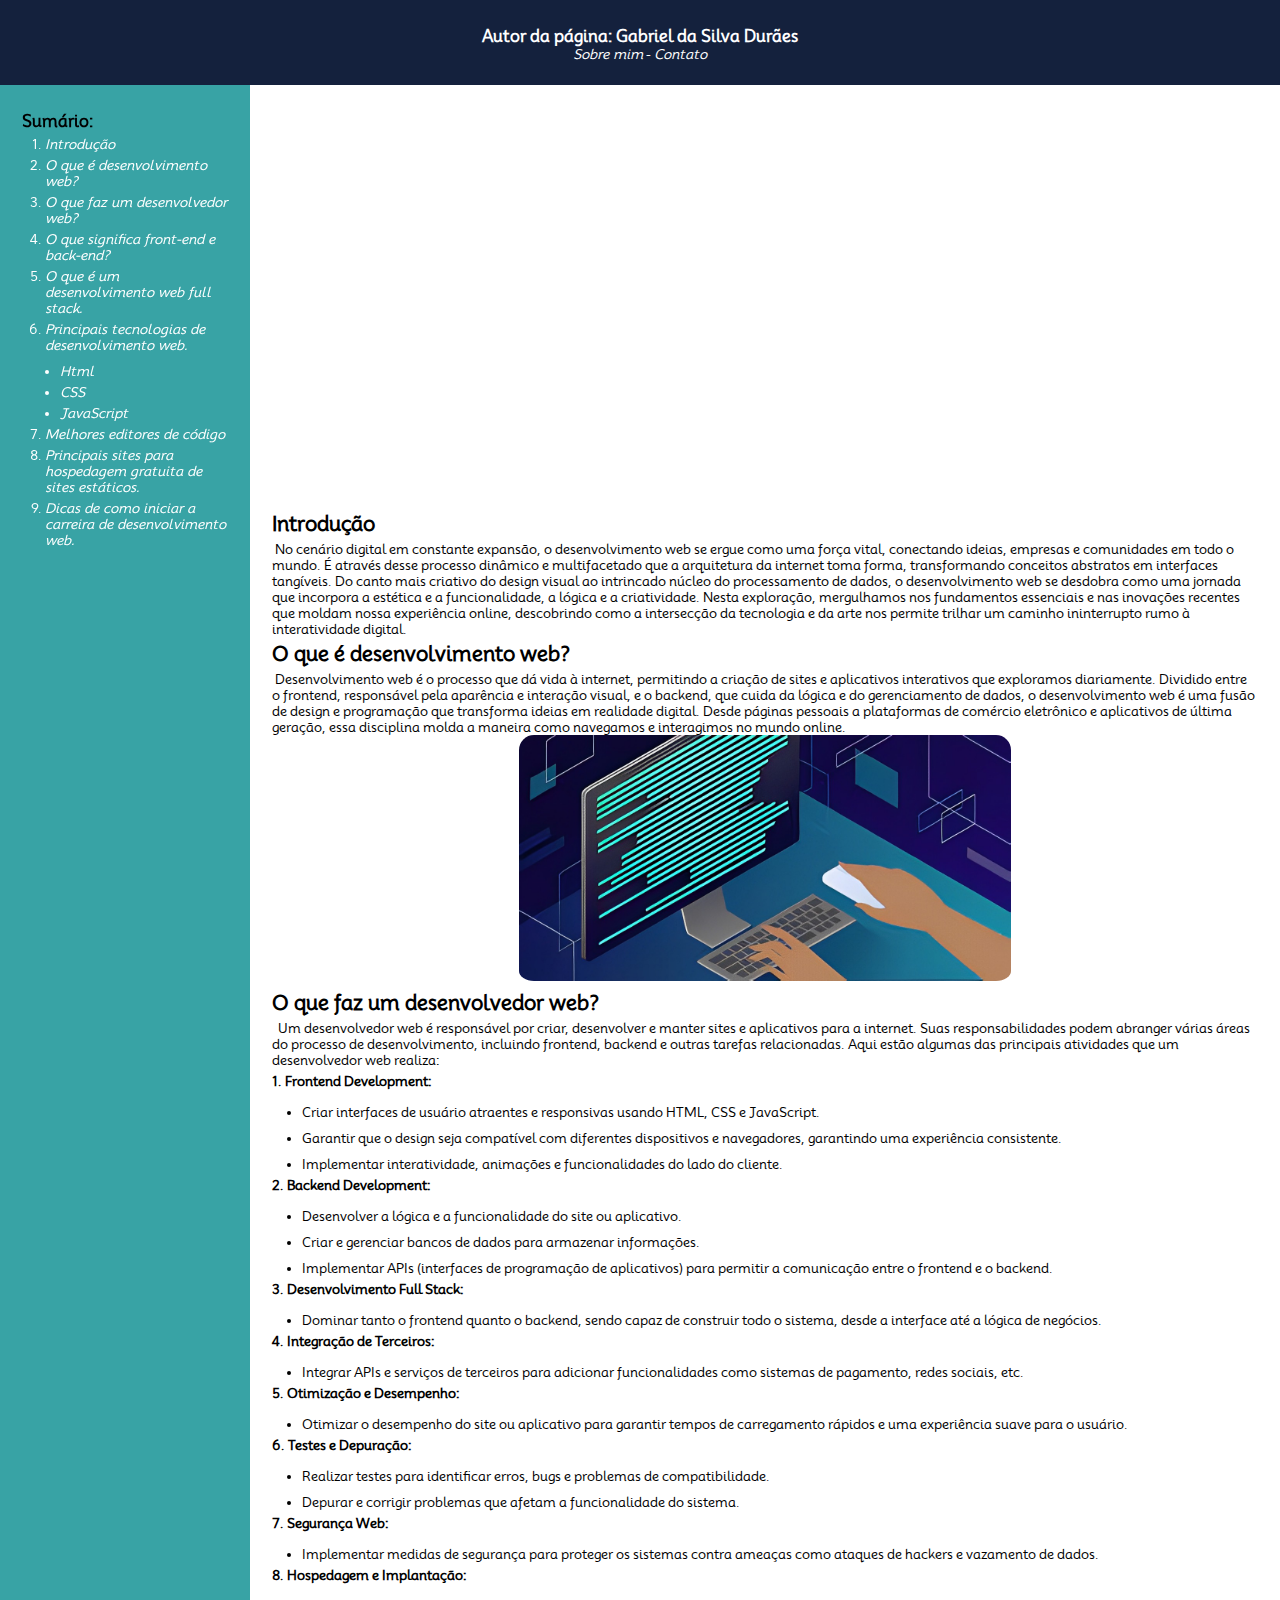
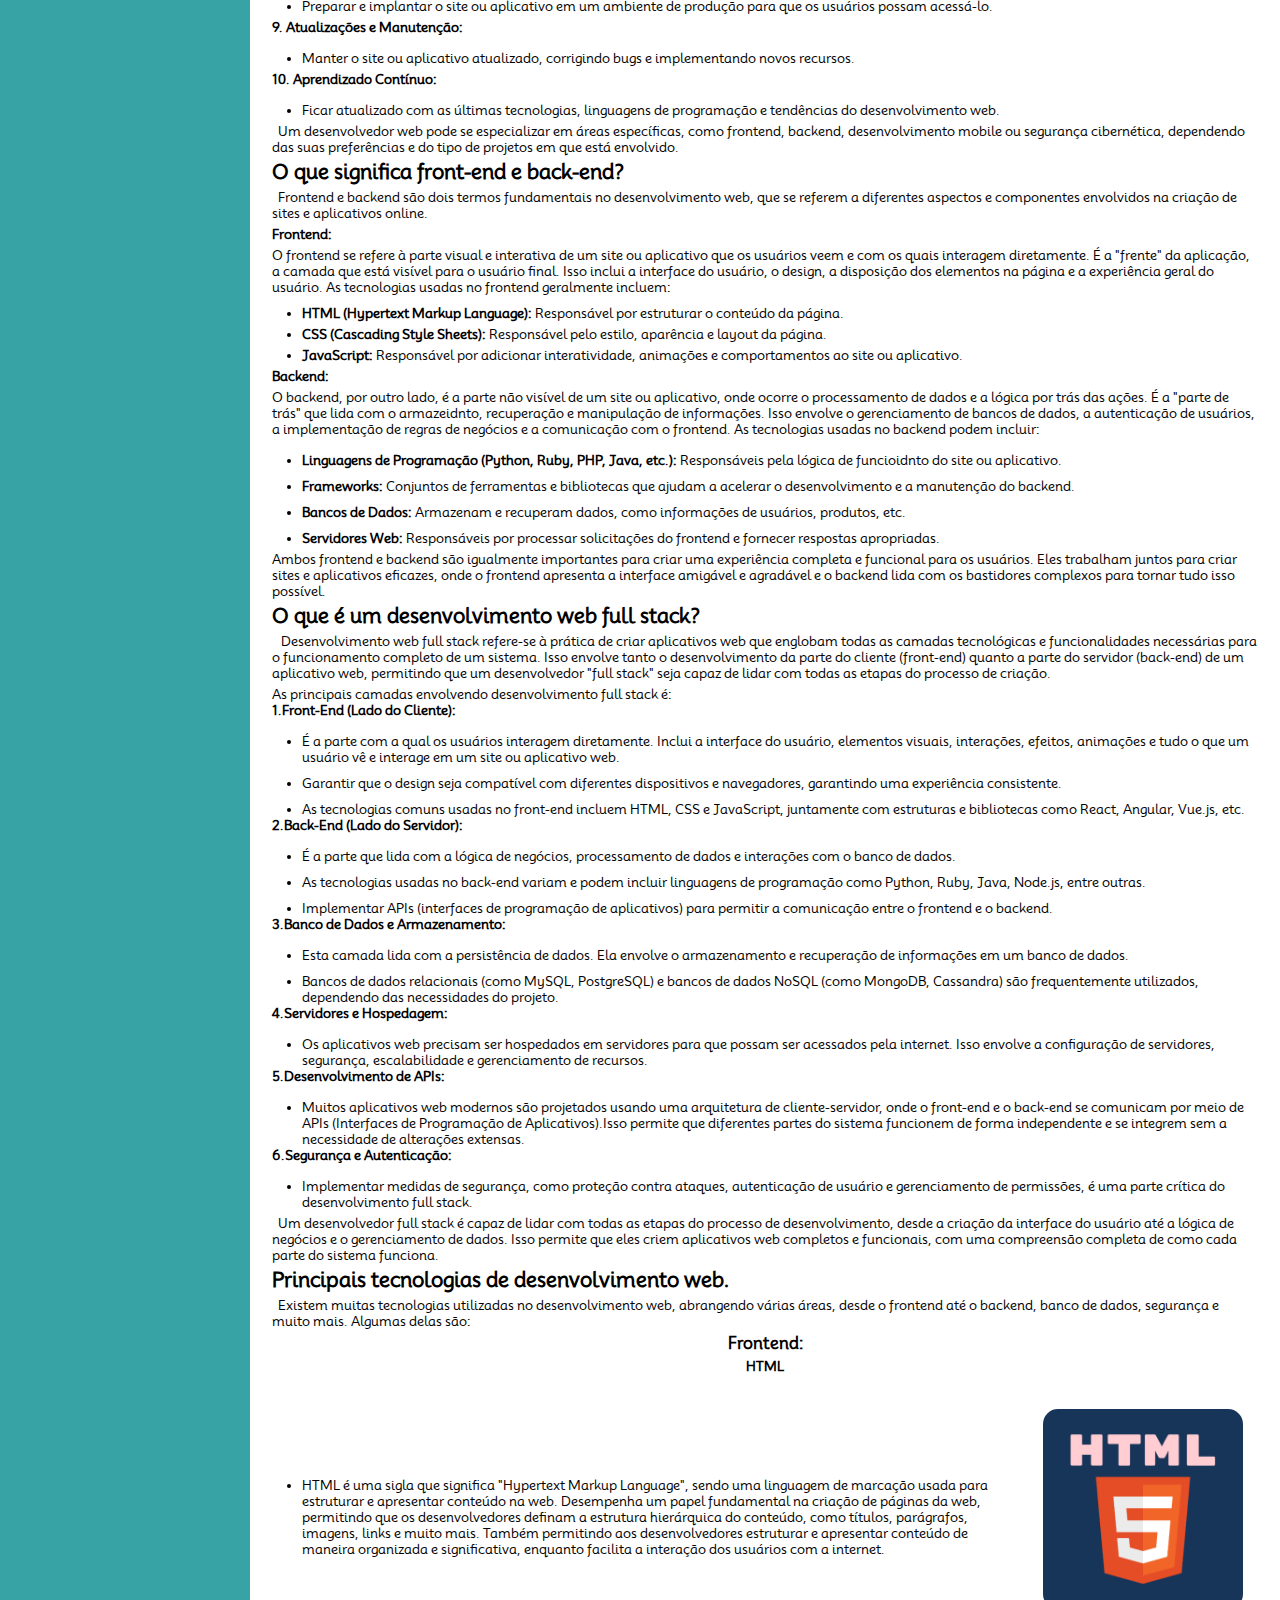
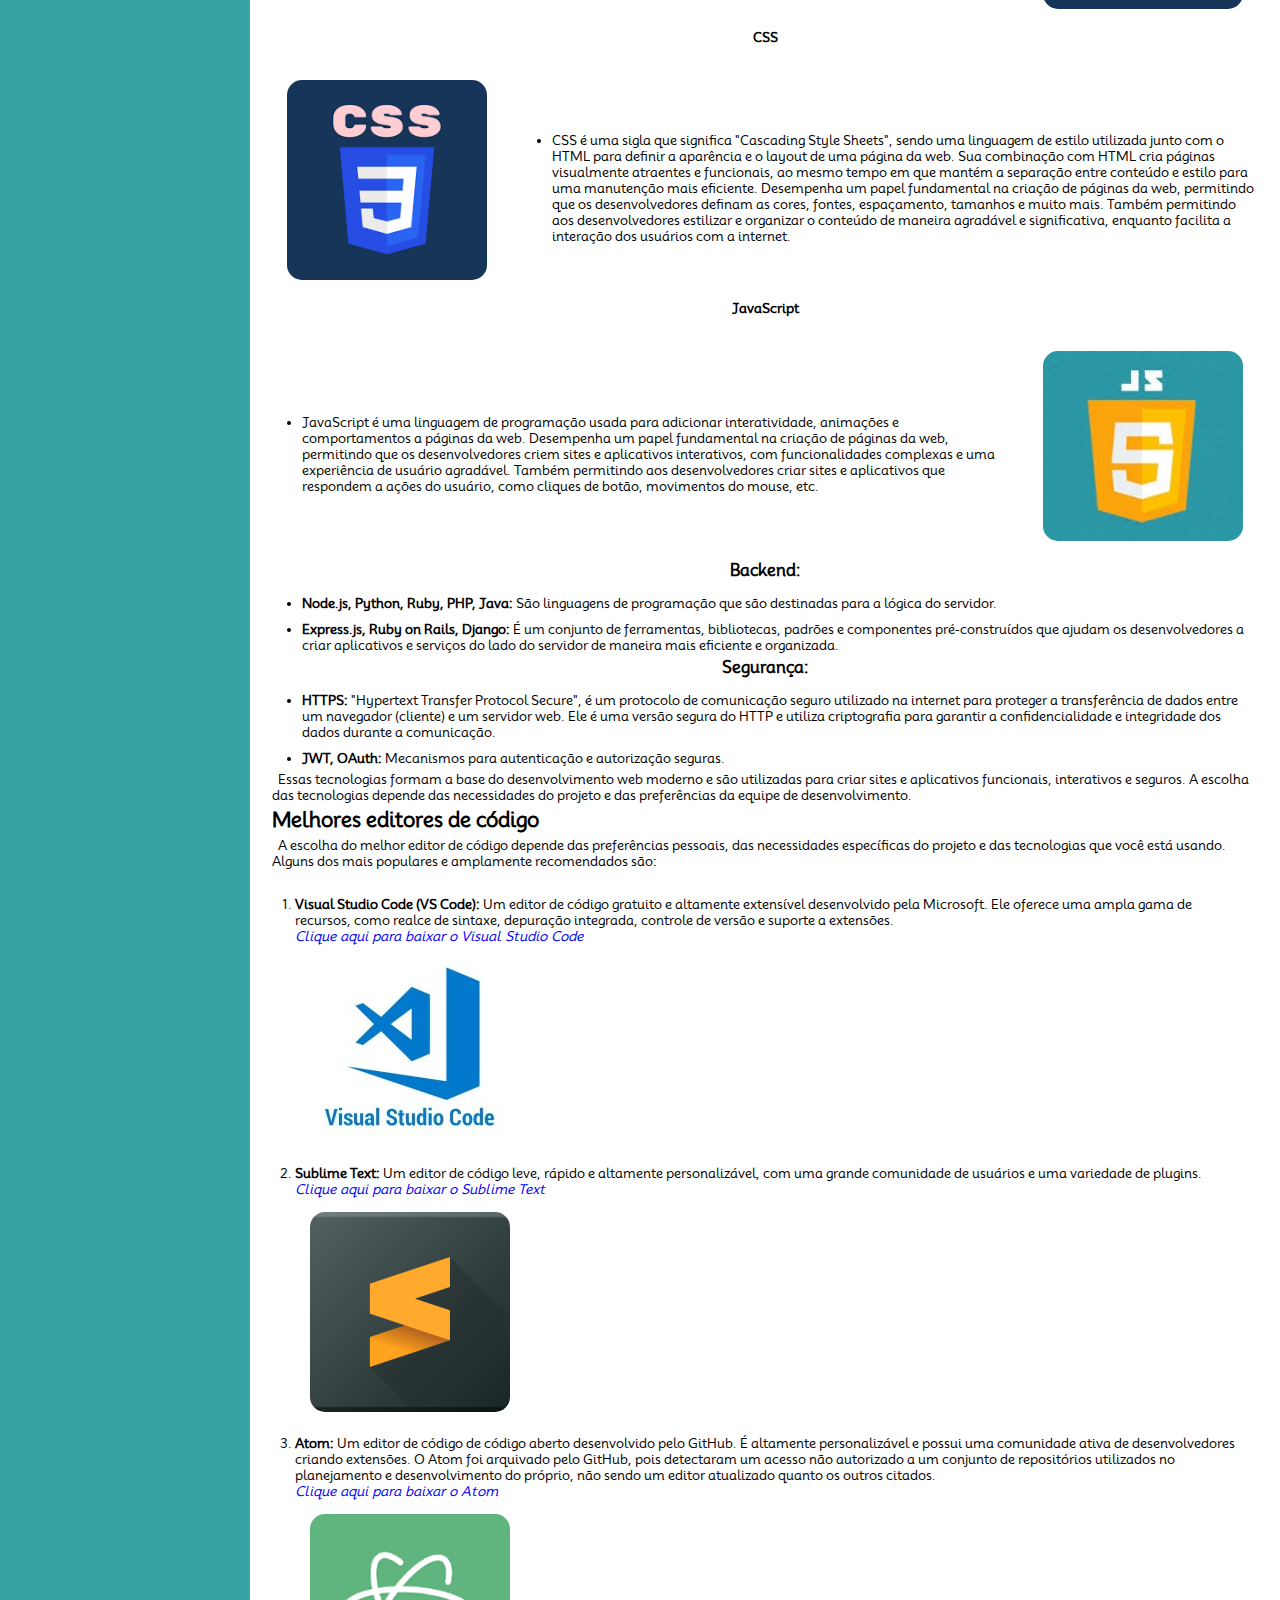
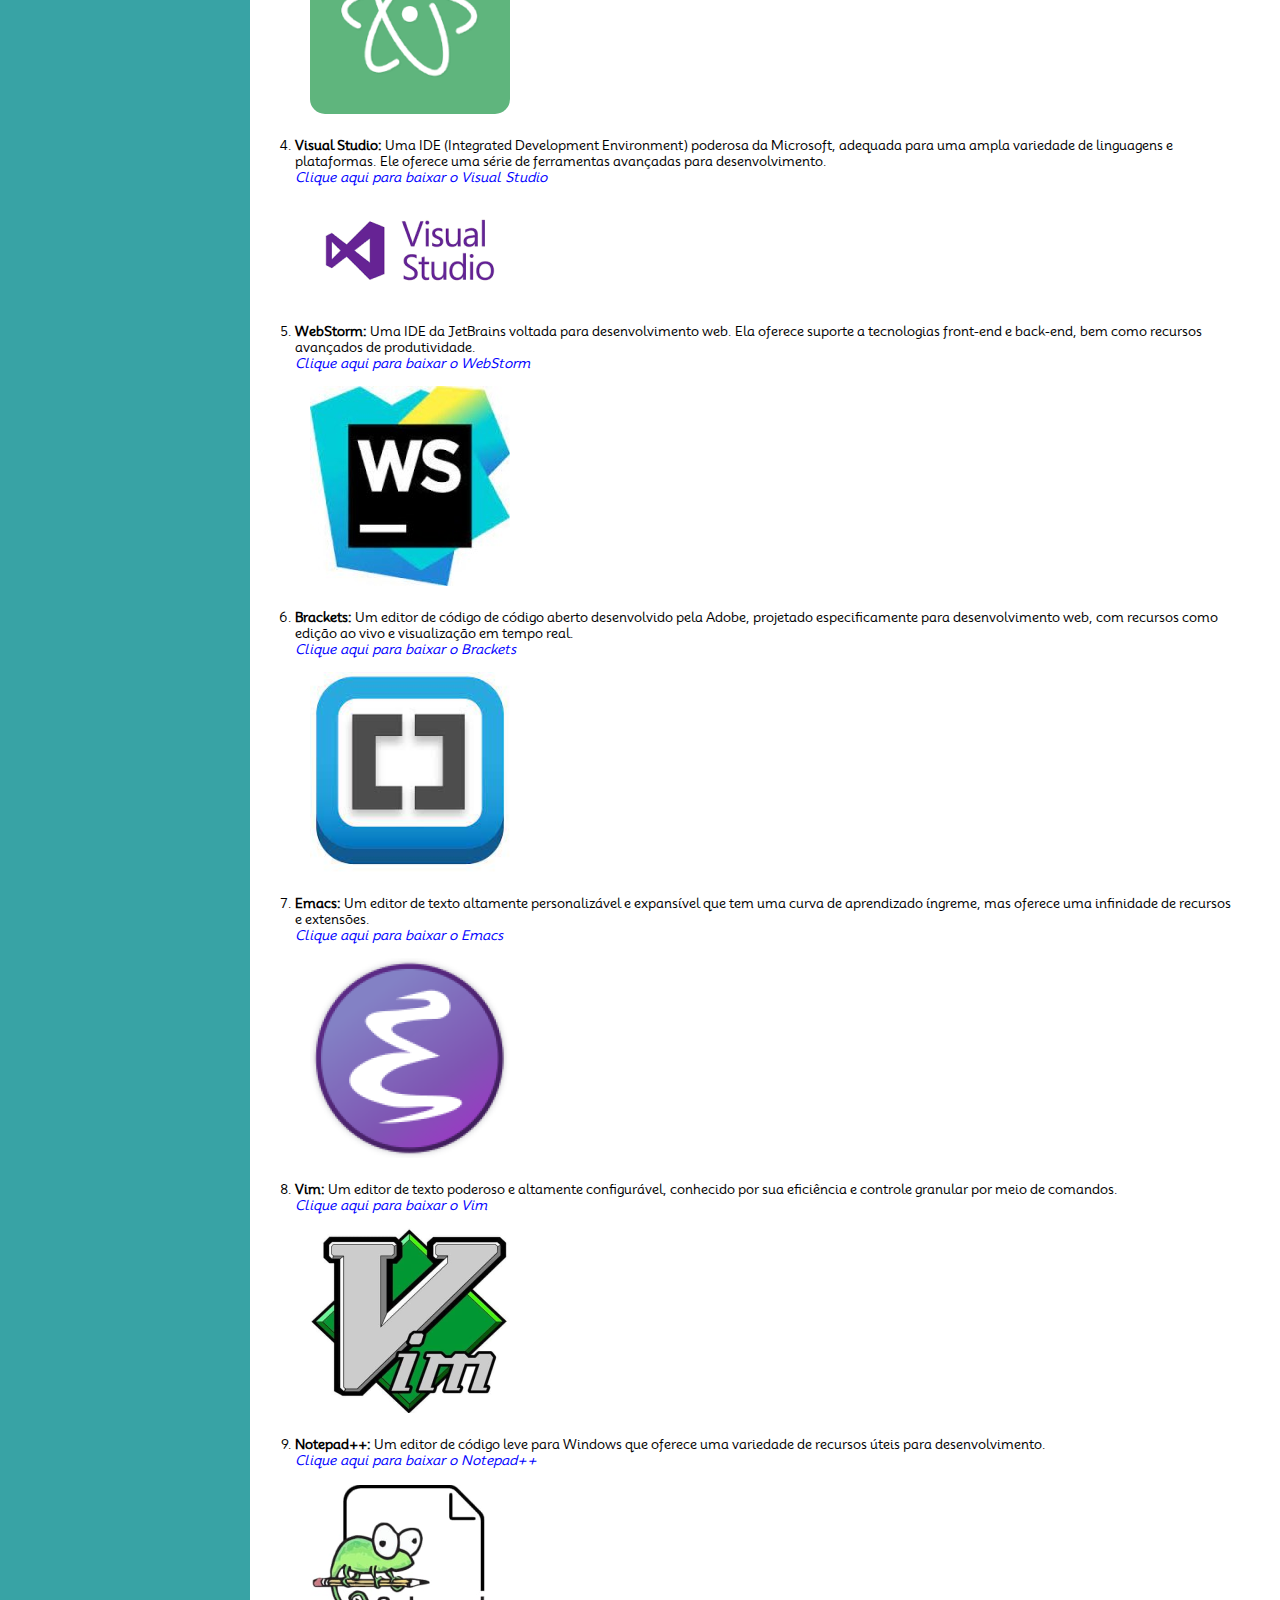
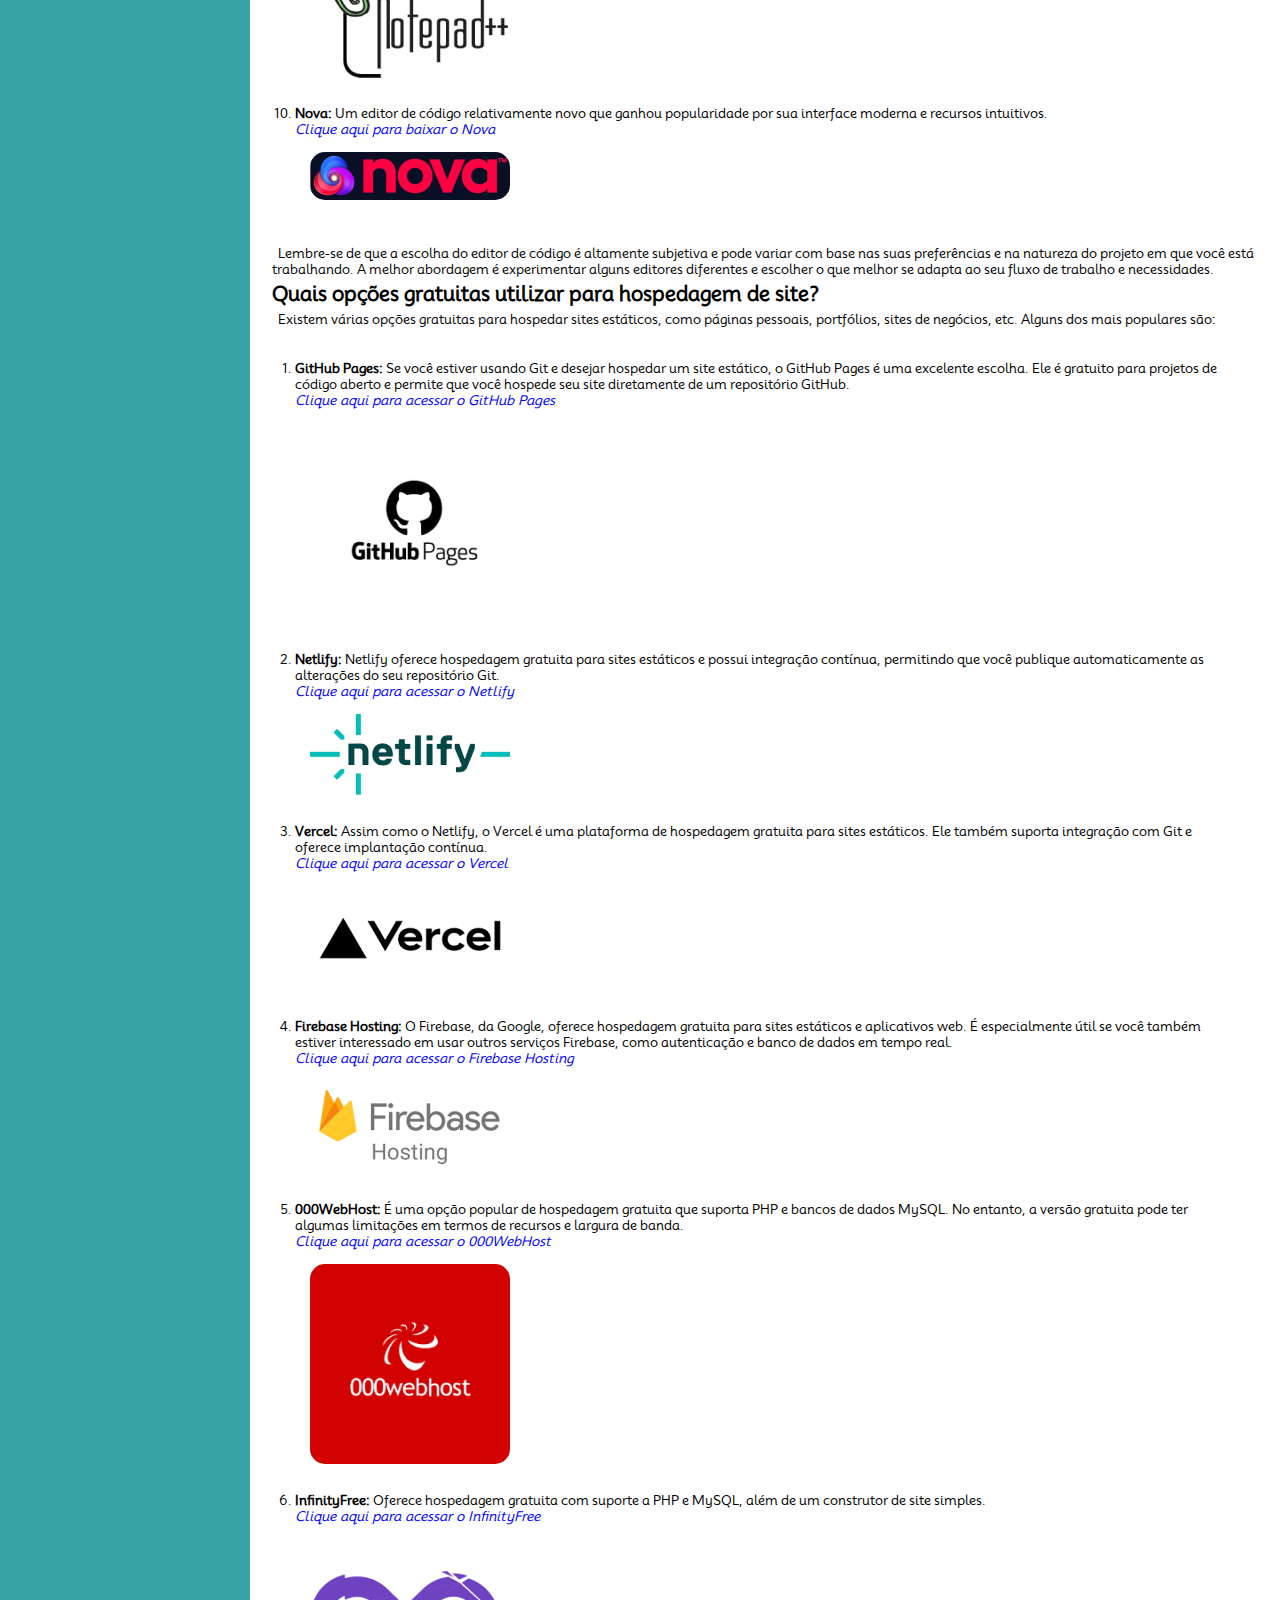
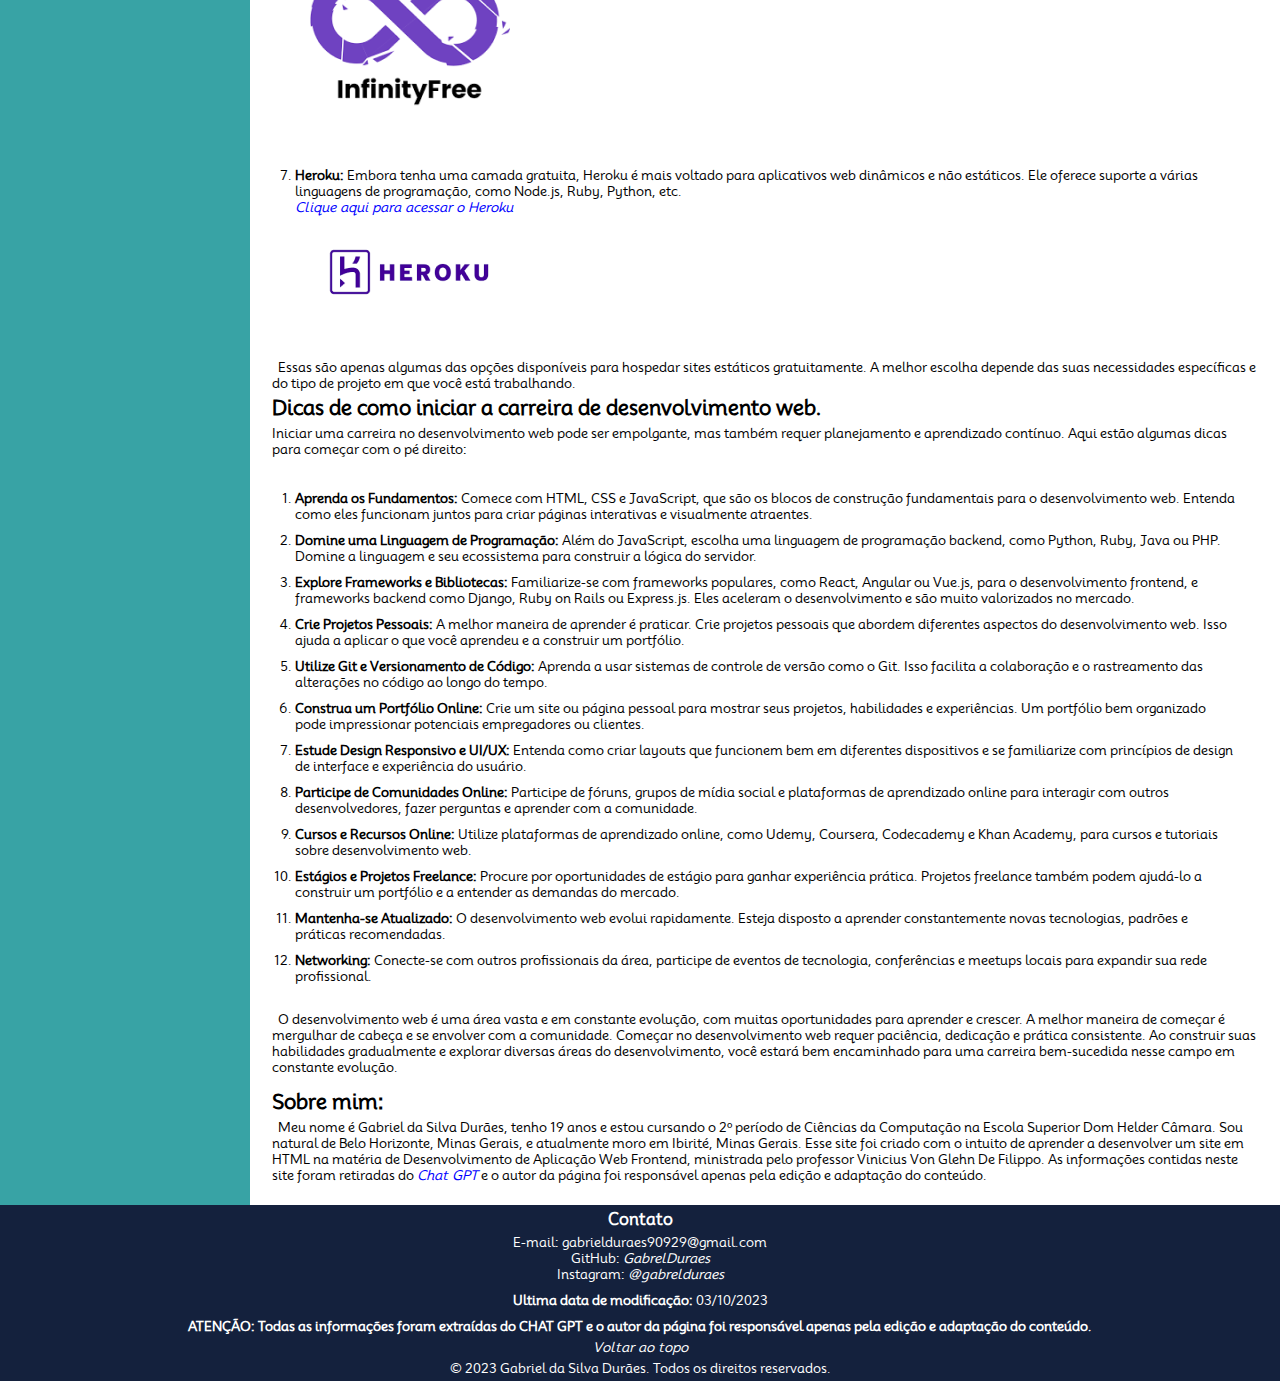
==== commit e5bd8c07: "Uptades web Development work" ====
--- a/aleatorio/index.html
+++ b/aleatorio/index.html
@@ -51,8 +51,9 @@
     </nav>
     <article class="content">
       <a id="topo"></a>
-      <h1><u>Desenvolvimento Web</u></h1>
-      <img class="imagemInicial" src="imagem/desenvolvimento-web.jpg" alt="">
+      <div class="titulotexto">
+        <h1>Desenvolvimento Web</h1>
+      </div>
       <!--Desenvolvimento Web-->
       <section>
         <!--Resumo-->
@@ -371,64 +372,83 @@
           frontend até o
           backend, banco de dados, segurança e muito mais. Algumas delas são:
         </p>
-        <h3>Frontend:</h3>
+        <div class="centralizar">
+          <h3>Frontend:</h3>
+        </div>
         <a id="html"></a>
-        <h4>HTML</h4>
-        <ul>
-          <li>
-            <p>
-              HTML é uma sigla que significa "Hypertext Markup Language", sendo uma linguagem de marcação usada para
-              estruturar e apresentar
-              conteúdo na web. Desempenha um papel fundamental na criação de páginas da web, permitindo que os
-              desenvolvedores
-              definam a estrutura hierárquica do conteúdo, como títulos, parágrafos, imagens, links e muito mais. Também
-              permitindo aos desenvolvedores estruturar e apresentar conteúdo de maneira organizada e significativa,
-              enquanto
-              facilita a interação dos usuários com a internet.
-            </p>
-            <img class="imagem" src="imagem/html.png" alt="logo HTML 5">
-          </li>
-        </ul>
+        <div class="centralizar">
+          <h4>HTML</h4>
+        </div>
+        <div class="flex">
+          <ul>
+            <li>
+              <p>
+                HTML é uma sigla que significa "Hypertext Markup Language", sendo uma linguagem de marcação usada para
+                estruturar e apresentar
+                conteúdo na web. Desempenha um papel fundamental na criação de páginas da web, permitindo que os
+                desenvolvedores
+                definam a estrutura hierárquica do conteúdo, como títulos, parágrafos, imagens, links e muito mais.
+                Também
+                permitindo aos desenvolvedores estruturar e apresentar conteúdo de maneira organizada e significativa,
+                enquanto
+                facilita a interação dos usuários com a internet.
+              </p>
+            </li>
+          </ul>
+          <img class="imagem" src="imagem/html.png" alt="logo HTML 5">
+        </div>
         <a id="css"></a>
-        <h4>CSS</h4>
-        <ul>
-          <li>
-            <p>
-              CSS é uma sigla que significa "Cascading Style Sheets", sendo uma linguagem de estilo utilizada junto com
-              o
-              HTML
-              para definir a
-              aparência e o layout de uma página da web. Sua combinação com HTML cria páginas visualmente atraentes e
-              funcionais, ao mesmo tempo em que mantém a separação entre conteúdo e estilo para uma manutenção mais
-              eficiente.
-              Desempenha um papel fundamental na criação de páginas da web,
-              permitindo que os
-              desenvolvedores definam as cores, fontes, espaçamento, tamanhos e muito
-              mais. Também permitindo aos desenvolvedores estilizar e organizar o conteúdo de maneira agradável e
-              significativa, enquanto facilita a interação dos usuários com a internet.
-            </p>
-            <img class="imagem" src="imagem/css.png" alt="logo CSS 3">
-          </li>
-        </ul>
+        <div class="centralizar">
+          <h4>CSS</h4>
+        </div>
+        <div class="flex">
+          <img class="imagem" src="imagem/css.png" alt="logo CSS 3">
+          <ul>
+            <li>
+              <p>
+                CSS é uma sigla que significa "Cascading Style Sheets", sendo uma linguagem de estilo utilizada junto
+                com
+                o
+                HTML
+                para definir a
+                aparência e o layout de uma página da web. Sua combinação com HTML cria páginas visualmente atraentes e
+                funcionais, ao mesmo tempo em que mantém a separação entre conteúdo e estilo para uma manutenção mais
+                eficiente.
+                Desempenha um papel fundamental na criação de páginas da web,
+                permitindo que os
+                desenvolvedores definam as cores, fontes, espaçamento, tamanhos e muito
+                mais. Também permitindo aos desenvolvedores estilizar e organizar o conteúdo de maneira agradável e
+                significativa, enquanto facilita a interação dos usuários com a internet.
+              </p>
+            </li>
+          </ul>
+        </div>
         <a id="JS"></a>
-        <h4>JavaScript</h4>
-        <ul>
-          <li>
-            <p>
-              JavaScript é uma linguagem de programação usada para adicionar interatividade, animações e comportamentos
-              a
-              páginas da web. Desempenha um papel fundamental na criação de páginas da web, permitindo que os
-              desenvolvedores
-              criem sites e aplicativos interativos, com funcionalidades complexas e uma experiência de usuário
-              agradável.
-              Também permitindo aos desenvolvedores criar sites e aplicativos que respondem a ações do usuário, como
-              cliques
-              de botão, movimentos do mouse, etc.
-            </p>
-            <img class="imagem" src="imagem/js.jpg" alt="logo Java Script">
-          </li>
-        </ul>
-        <h3>Backend:</h3>
+        <div class="centralizar">
+          <h4>JavaScript</h4>
+        </div>
+        <div class="flex">
+          <ul>
+            <li>
+              <p>
+                JavaScript é uma linguagem de programação usada para adicionar interatividade, animações e
+                comportamentos
+                a
+                páginas da web. Desempenha um papel fundamental na criação de páginas da web, permitindo que os
+                desenvolvedores
+                criem sites e aplicativos interativos, com funcionalidades complexas e uma experiência de usuário
+                agradável.
+                Também permitindo aos desenvolvedores criar sites e aplicativos que respondem a ações do usuário, como
+                cliques
+                de botão, movimentos do mouse, etc.
+              </p>
+            </li>
+          </ul>
+          <img class="imagem" src="imagem/js.jpg" alt="logo Java Script">
+        </div>
+        <div class="centralizar">
+          <h3>Backend:</h3>
+        </div>
         <ul>
           <li>
             <p><strong>Node.js, Python, Ruby, PHP, Java:</strong> São linguagens de programação que são destinadas para
@@ -442,7 +462,9 @@
               de maneira mais eficiente e organizada.</p>
           </li>
         </ul>
-        <h3>Segurança:</h3>
+        <div class="centralizar">
+          <h3>Segurança:</h3>
+        </div>
         <ul>
           <li>
             <p><strong>HTTPS:</strong> "Hypertext Transfer Protocol Secure", é um protocolo de comunicação seguro
@@ -474,7 +496,7 @@
           do projeto e das tecnologias que você está usando. Alguns dos mais populares e amplamente
           recomendados são:
         </p>
-        <ol>
+        <ol >
           <li><strong>Visual Studio Code (VS Code):</strong> Um editor de código gratuito e altamente extensível
             desenvolvido pela
             Microsoft.
@@ -483,8 +505,8 @@
             <a href="https://code.visualstudio.com/">Clique aqui para baixar o Visual Studio Code</a><br>
             <img class="imagem" src="imagem/vsc.jpg" alt="logo Visual Studio Code">
           </li>
-
-          <li><strong>Sublime Text:</strong> Um editor de código leve, rápido e altamente personalizável, com uma grande
+          
+          <li ><strong>Sublime Text:</strong> Um editor de código leve, rápido e altamente personalizável, com uma grande
             comunidade de
             usuários e uma variedade de plugins. <br>
             <a href="https://www.sublimetext.com/">Clique aqui para baixar o Sublime Text</a><br>
@@ -752,7 +774,7 @@
         </p>
 
         <p>
-          <strong>Ultima data de modificação:</strong> 31/08/2023
+          <strong>Ultima data de modificação:</strong> 03/10/2023
         </p>
 
         <p>
--- a/aleatorio/css/variaveis.css
+++ b/aleatorio/css/variaveis.css
@@ -14,7 +14,7 @@
     /* Cores */
     --cor-primaria: #14213D;
     --cor-secundaria: #38A3A5;
-    --cor-terciaria: #c8dfd7;
+    --cor-terciaria: #ffff;
     --cor-texto-branca: #ffff;
     --cor-texto-preta: #0000;
 }--- a/aleatorio/css/grid.css
+++ b/aleatorio/css/grid.css
@@ -3,7 +3,6 @@
     min-height: 100vh;
     grid-template-areas: 
     "header"
-    
     "navigation"
     "content"
     "footer";
--- a/aleatorio/css/style.css
+++ b/aleatorio/css/style.css
@@ -7,11 +7,13 @@
     color: var(--cor-texto-branca);
     padding: var(--espacamento);
     text-align: center;
+    
 }
 a{
     color: var(--cor-texto-branca);
     text-decoration: none;
     font-style: italic;
+    
 }
 a:hover{
     color: #FFD700;
@@ -44,6 +46,7 @@
 }
 nav ol{
     color: white;
+    padding-left: var(--espacamento);
 }
 nav ul{
     list-style:disc;
@@ -68,12 +71,25 @@
     font-size: var(--tamanho-titulo);
     font-family: var(--fonte-titulo);
 }
+.titulotexto{
+    display: flex;
+    justify-content: center;
+    align-items: center;
+    color: var(--cor-texto-branca);
+    background: url(/aleatorio/imagem/desenvolvimento.png);
+    background-size: cover;
+    height: 400px;
+    width: 100%;
+    background-position: center;
+    border-radius: 15px;
+}
+
 .imagem{
     height: auto;
     width: 50%;
-    margin: auto;
-    padding-bottom: 5px;
+    margin: 15px;
     max-width: 200px;
+    align-items: center;
 }
 .imagemInicial{
     height: auto;
@@ -83,6 +99,15 @@
     padding-bottom: 5px;
     max-width: 500px;
 }
+.flex{
+    display: flex;
+    gap: 20px;
+    align-items: center;
+    padding-top: 20px;
+}
+.centralizar{
+    text-align: center;
+}
 p,ul,li{
     padding-top: 5px;
 }
@@ -90,7 +115,7 @@
     list-style:disc;
     padding-left: 30px;
 }
-ol{
+article ol{
     padding: var(--espacamento);
 }
 img{
